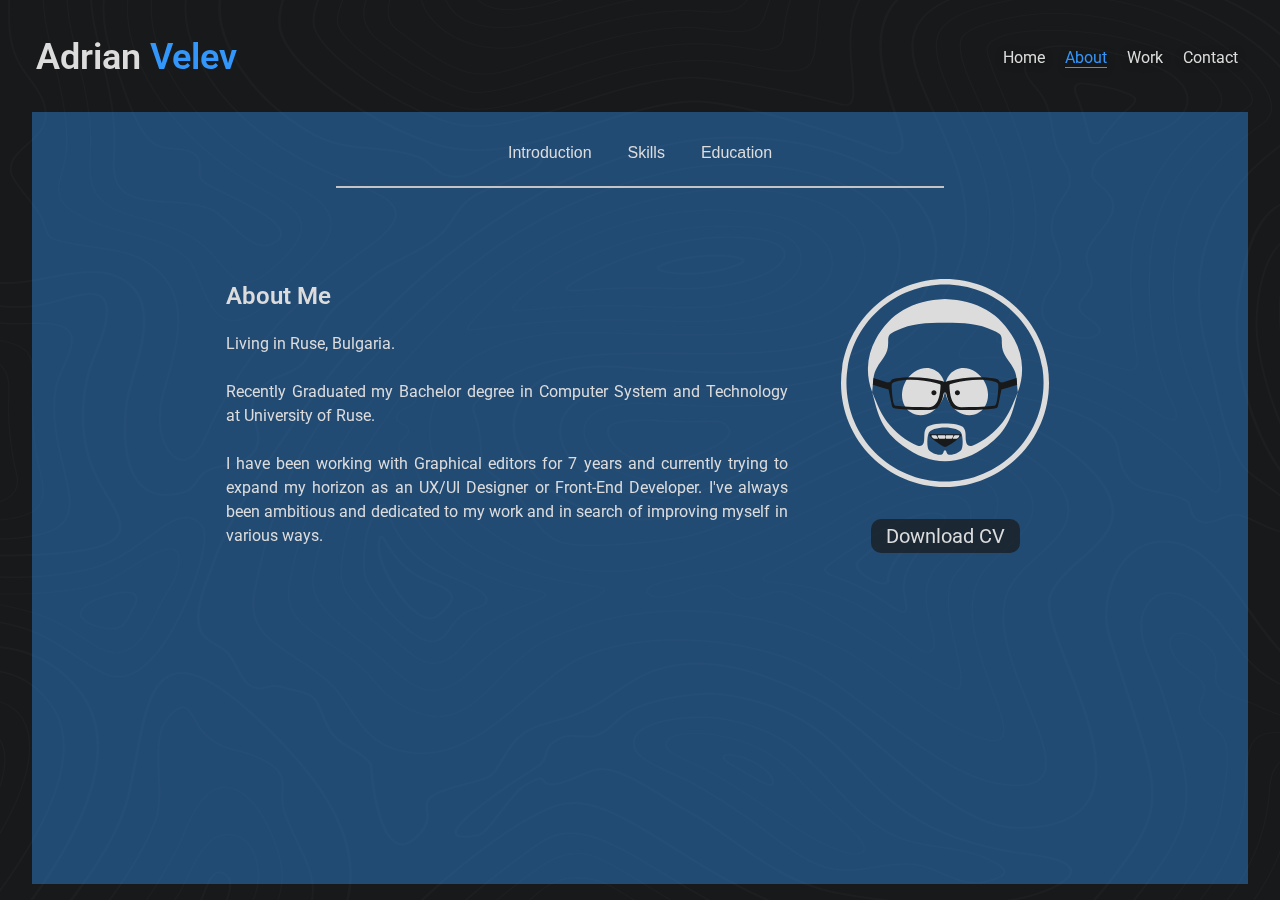
==== about.html @ 47ec9719 "Add files via upload" ====
<!DOCTYPE html>
<html lang="en">

<head>
    <meta charset="UTF-8">
    <meta http-equiv="X-UA-Compatible" content="IE=edge">
    <meta name="viewport" content="width=device-width, initial-scale=1.0">
    <title>Andy's Portfolio</title>
    <link href="https://fonts.googleapis.com/css?family=Roboto:400,600" rel="stylesheet">
    <link rel="stylesheet" href="css/main.css">
</head>

<body>
    <header>
        <a href="./index.html" class="logo">Adrian <span>Velev</span></a>
        <nav>
            <ul class="nav">
                <li><a href="./index.html">Home</a></li>
                <li class="active"><a href="./about.html">About</a></li>
                <li><a href="./work.html">Work</a></li>
                <li><a href="./contact.html">Contact</a></li>
            </ul>

        </nav>

    </header>
    <div class="hamburger">
        <div class="menu btn1">
            <div class="icon-E"></div>
            <div class="icon-X"></div>

            <div class="ham-menu">
                <ul class="ham-nav">
                    <li><a href="./index.html">Home</a></li>
                    <li class="active"><a href="./about.html">About</a></li>
                    <li><a href="./work.html">Work</a></li>
                    <li><a href="./contact.html">Contact</a></li>
                </ul>
            </div>
        </div>

    </div>
    <section>
        <div class="about">
            <div class="content">
                <div class="info">
                    <div class="info-nav">
                        <div class="tab">
                            <button class="tablinks" onclick="Info(event, 'Intro')">Introduction</button>
                            <button class="tablinks" onclick="Info(event, 'Skills')">Skills</button>
                            <button class="tablinks" onclick="Info(event, 'Education')">Education</button>
                        </div>
                        <div class="line"></div>
                    </div>
                    <div id="Intro" class="tabcontent" style="display: block">
                        <div class="intro-content">
                            <div class="intro-text">
                                <h2>About Me</h2>
                                <p>Living in Ruse, Bulgaria. </br>
                                    </br> Recently Graduated my Bachelor degree in Computer System and Technology at University of Ruse.</br>
                                    </br>I have been working with Graphical editors for 7 years and currently trying to expand my horizon as an UX/UI Designer or Front-End Developer. I've always been ambitious and dedicated to my work and in search of improving
                                    myself in various ways.</p>
                            </div>
                            <div class="cv">
                                <svg xmlns="http://www.w3.org/2000/svg" height="15em" style="fill-rule:evenodd" viewBox="0 0 69.47 69.47">
                                    <path fill="#18191a" d="M30.57 51.83l8.77 0c0.27,0 0.82,-0.02 0.84,0.12 0.18,0.91 -4.56,4.13 -5.39,4.14 -0.84,0 -5.66,-3.41 -5.2,-4.14 0.1,-0.16 0.41,-0.12 0.98,-0.12z"/>
                                    <path fill="#dcdcdc" d="M34.73 0c19.19,0 34.74,15.55 34.74,34.73 0,19.19 -15.55,34.74 -34.74,34.74 -19.18,0 -34.73,-15.55 -34.73,-34.74 0,-19.18 15.55,-34.73 34.73,-34.73zm-0.02 52.17c-0.78,0 -1.57,0 -2.33,0 -0.21,0 0.17,1.18 0.46,1.18 0.68,0 1.18,0 1.82,0 0.24,0 0.22,-1.18 0.05,-1.18zm-2.96 0c-0.55,0 -0.83,0 -1.33,0 -0.71,0 0.47,1.18 0.73,1.18 0.48,0 0.73,0 1.21,0 0.2,0 -0.37,-1.18 -0.61,-1.18zm6.25 0c0.54,0 0.82,0 1.33,0 0.7,0 -0.47,1.18 -0.74,1.18 -0.48,0 -0.73,0 -1.21,0 -0.2,0 0.37,-1.18 0.62,-1.18zm-2.91 0c0.78,0 1.57,0 2.34,0 0.27,0 -0.26,1.18 -0.47,1.18 -0.67,0 -1.17,0 -1.82,0 -0.24,0 -0.2,-1.18 -0.05,-1.18zm-14.46 3.54c-7.01,-5.21 -8.13,-9.69 -10.23,-17.93 -2.26,-5.9 -1.76,-12.17 1.16,-17.56 4.75,-8.76 12.19,-13.06 23.17,-13.56 10.99,0.5 18.43,4.8 23.18,13.56 2.92,5.39 3.42,11.66 1.16,17.56 -2.1,8.24 -3.23,12.72 -10.23,17.93 -9.27,6.88 -18.94,6.89 -28.21,0zm-10.23 -17.93c1.88,4.58 2.98,7.33 5.15,10.17 2.24,2.93 6.51,6.47 9.86,7.62 1.66,0.56 2.16,-0.27 2.32,-1.4 0.22,-1.57 -0.13,-3.25 0.73,-4.44 1.4,-1.93 11.15,-1.93 12.55,0 0.86,1.19 0.51,2.87 0.73,4.44 0.16,1.13 0.66,1.96 2.32,1.4 3.35,-1.15 7.62,-4.69 9.86,-7.62 2.17,-2.84 3.27,-5.59 5.15,-10.17 -0.4,-2.49 -0.13,-5.2 -1.25,-7.46 -1.81,-3.64 -4.19,-4.72 -4.11,-9.21 0.04,-2.2 -0.24,-2.72 -2.26,-3.67 -6.1,-2.87 -10.01,-2.74 -16.72,-2.85 -6.7,0.11 -10.61,-0.02 -16.71,2.85 -2.02,0.95 -2.3,1.47 -2.26,3.67 0.08,4.49 -2.3,5.57 -4.11,9.21 -1.12,2.26 -0.85,4.97 -1.25,7.46zm23.8 20.15c-0.13,0.6 -0.54,0.73 -1.16,0.79 -1.06,0.11 -2.79,-0.65 -3.58,-1.4 -0.82,-0.79 -0.74,-4.19 -0.29,-5.59 0.88,-2.82 10.25,-2.82 11.13,0 0.45,1.4 0.53,4.8 -0.29,5.59 -0.79,0.75 -2.52,1.51 -3.58,1.4 -0.62,-0.06 -1.03,-0.19 -1.16,-0.79 -0.2,-0.95 -0.87,-0.95 -1.07,0zm4.15 -27.62c3.44,-1.59 7.83,0.4 9.8,4.43 1.97,4.04 0.78,8.6 -2.66,10.19 -3.44,1.59 -7.83,-0.4 -9.8,-4.43 -0.65,-1.33 -0.96,-2.71 -0.96,-4.02 0,-2.69 -1.29,-5.1 -3.61,-6.17 -3.44,-1.59 -7.83,0.4 -9.8,4.43 -1.97,4.04 -0.78,8.6 2.66,10.19 3.44,1.59 7.83,-0.4 9.8,-4.43 0.65,-1.33 0.96,-2.71 0.95,-4.02 0.01,-2.69 1.3,-5.1 3.62,-6.17zm-3.62 -28.49c18.18,0 32.92,14.74 32.92,32.91 0,18.18 -14.74,32.92 -32.92,32.92 -18.17,0 -32.91,-14.74 -32.91,-32.92 0,-18.17 14.74,-32.91 32.91,-32.91z"/>
                                    <path fill="#18191a" d="M31.04 37.15c0.47,0 0.85,0.38 0.85,0.85 0,0.47 -0.38,0.86 -0.85,0.86 -0.47,0 -0.85,-0.39 -0.85,-0.86 0,-0.47 0.38,-0.85 0.85,-0.85zm3.69 -2.8c-0.5,0 -0.65,-0.18 -0.99,-0.27 -4.98,-1.29 -10.62,-1.72 -15.68,-0.81 -0.88,0.15 -1.29,0.43 -1.7,1.24 -0.29,0.02 -0.58,0.04 -0.87,0.06 -1.55,-0.49 -3.09,-0.98 -4.63,-1.48 -0.1,0.73 -0.16,1.47 -0.21,2.2 1.75,0.54 3.5,1.07 5.24,1.6 0.3,1.48 0.6,2.96 0.91,4.44 0.31,1.38 0.22,1.78 1.42,1.9 2.11,0.22 12.54,1.24 13.89,-0.18 1.21,-1.27 1.51,-2.31 1.85,-3.38 0.19,-0.6 0.25,-1.87 0.77,-1.87 0.53,0 0.59,1.27 0.78,1.87 0.34,1.07 0.64,2.11 1.85,3.38 1.35,1.42 11.78,0.4 13.89,0.18 1.2,-0.12 1.11,-0.52 1.42,-1.9 0.31,-1.48 0.61,-2.96 0.91,-4.44 1.74,-0.53 3.49,-1.06 5.24,-1.6 -0.05,-0.74 -0.11,-1.47 -0.21,-2.2 -1.54,0.5 -3.08,0.99 -4.63,1.48 -0.29,-0.02 -0.58,-0.04 -0.87,-0.06 -0.41,-0.81 -0.82,-1.09 -1.7,-1.24 -5.06,-0.91 -10.7,-0.48 -15.68,0.81 -0.34,0.09 -0.49,0.27 -1,0.27zm17.63 0.51c-0.15,-0.26 -0.54,-0.44 -0.98,-0.56 -4.31,-1.27 -9.59,-0.56 -13.87,0.48 -0.7,0.17 -1.31,0.37 -1.3,0.61 0.1,2.62 0.5,7.39 3.93,7.44 3.69,-0.04 7.45,-0.09 11.14,-0.49 0.8,-0.09 1.13,-3.64 1.25,-5.95 0.04,-0.76 -0.01,-1.26 -0.17,-1.53zm-35.25 0c0.15,-0.26 0.54,-0.44 0.98,-0.56 4.31,-1.27 9.59,-0.56 13.87,0.48 0.7,0.17 1.31,0.37 1.3,0.61 -0.1,2.62 -0.5,7.39 -3.93,7.44 -3.69,-0.04 -7.45,-0.09 -11.13,-0.49 -0.81,-0.09 -1.14,-3.64 -1.26,-5.95 -0.04,-0.76 0.01,-1.26 0.17,-1.53zm21.77 2.29c0.47,0 0.85,0.38 0.85,0.85 0,0.47 -0.38,0.86 -0.85,0.86 -0.47,0 -0.85,-0.39 -0.85,-0.86 0,-0.47 0.38,-0.85 0.85,-0.85z"/>
                                  </svg>
                                <a href="../Portfolio 2022/download/CV_Adrian_Velev_EN.pdf" download>Download CV</a>
                            </div>
                        </div>
                    </div>

                    <div id="Skills" class="tabcontent">
                        <div class="skills-wrapper">
                            <div class="skills-content">
                                <div class="graphic">
                                    <h2>Graphic Editors</h2>

                                    <div class="skills">
                                        <div class="svg-skills"> <svg xmlns="http://www.w3.org/2000/svg" height="1.5em" version="1.1" style="fill-rule:evenodd;" viewBox="0 0 191.38 186.6">
                                    <path fill="#dcdcdc" d="M33.89 0l26.2 0 97.42 0 -0.02 0 -43.72 0c4.35,40.78 14.49,64.84 22.45,100.11 1.26,0.02 2.31,0.05 3.19,0.07l0 0.01 0.43 0 0.13 0 0.01 0 0.14 0 0.43 0 0 -0.01c0.88,-0.02 1.93,-0.05 3.19,-0.07 7.89,-34.95 17.92,-58.9 22.33,-99 7.4,1.95 13.82,6.35 18.35,12.27 -8.73,30.59 -21.58,61.07 -35.48,84.75 13.13,-10.97 30.31,-38.3 42.44,-62.78l0 11.04c-11.39,18.79 -24.69,37.59 -34.33,49.95 13.31,-14.53 23.18,-25.35 34.33,-41.9l0 98.27c0,18.64 -15.25,33.89 -33.89,33.89l-123.6 0c-18.64,0 -33.89,-15.25 -33.89,-33.89l0 -64.83c4.1,3.19 8.46,8.25 12.25,12.01 4.62,4.6 8.48,8.44 13.1,13.04 8.38,8.36 17.02,17.87 25.7,25.56 4.29,3.81 11.49,6.39 16.9,9.28 5.72,3.06 10.65,5.83 16.29,8.75 7.35,3.81 48.46,30.09 35.4,3.34l-30.71 -58.1 -54.01 -53.73c-4.5,-4.48 -21.53,-21.94 -30.65,-30.55 5.8,-10.4 16.92,-17.48 29.62,-17.48zm-33.89 49.72l0 -15.83c0,-1.35 0.08,-2.67 0.24,-3.98 6.55,5.64 13.91,13.79 20.18,20.05 7.24,7.22 13.74,13.64 20.98,20.85l31.48 31.28c4.13,4.15 4.6,6.38 2.49,9.65 -5.06,7.83 -10.38,2.01 -14.91,-2.49 -8.73,-8.66 -51.86,-52.93 -60.46,-59.53zm60.09 -49.72l6.33 0c6.31,25.67 38.09,72.74 56.49,96.34 -13.77,-15.03 -23.86,-26.09 -35.5,-43.64 -8.18,-12.33 -22.93,-36.46 -27.32,-52.7zm14.36 0l17.53 0c8.56,34.94 23.11,71 39.04,98.13 -20.58,-17.18 -51.06,-74.51 -56.57,-98.13zm84.36 112.39l-36.41 0.02 5.01 21.97 26.52 0.08 4.88 -22.07z" />
                                  </svg></div>
                                        <div class="Text">
                                            <p> CorelDraw </p>
                                        </div>
                                        <div id="page-wrap">
                                            <p>80%</p>
                                            <div class="meter">
                                                <span style="width: 80%"></span>
                                            </div>

                                        </div>
                                    </div>
                                    <div class="skills">
                                        <div class="svg-skills"><svg xmlns="http://www.w3.org/2000/svg" width="1.5em" height="1.5em" version="1.1" style="fill-rule:evenodd" viewBox="0 0 244.32 238.22">
                              <path fill="#dcdcdc" d="M43.27 0l157.79 0c23.8,0 43.26,19.47 43.26,43.27l0 151.68c0,23.8 -19.46,43.27 -43.26,43.27l-157.79 0c-23.8,0 -43.27,-19.47 -43.27,-43.27l0 -151.68c0,-23.8 19.47,-43.27 43.27,-43.27zm152.19 108.83c-3.05,-1.63 -6.31,-2.75 -9.77,-3.46 -3.77,-0.82 -7.54,-1.33 -11.41,-1.33 -2.03,-0.1 -4.17,0.21 -6.1,0.71 -1.33,0.31 -2.45,1.02 -3.16,2.04 -0.51,0.81 -0.81,1.83 -0.81,2.75 0,0.92 0.4,1.83 1.01,2.65 0.92,1.12 2.14,2.03 3.47,2.74 2.34,1.23 4.78,2.35 7.22,3.36 5.5,1.84 10.79,4.38 15.68,7.44 3.36,2.13 6.11,4.98 8.04,8.44 1.63,3.26 2.45,6.83 2.35,10.49 0.1,4.79 -1.33,9.57 -3.98,13.54 -2.85,4.07 -6.82,7.23 -11.4,9.06 -4.99,2.14 -11.09,3.26 -18.42,3.26 -4.69,0 -9.27,-0.41 -13.85,-1.33 -3.56,-0.61 -7.12,-1.73 -10.38,-3.25 -0.71,-0.41 -1.22,-1.12 -1.12,-1.94l0 -17.71c0,-0.31 0.1,-0.71 0.41,-0.92 0.3,-0.2 0.61,-0.1 0.91,0.1 3.97,2.35 8.15,3.98 12.62,4.99 3.87,1.02 7.95,1.53 12.02,1.53 3.87,0 6.61,-0.51 8.45,-1.43 1.63,-0.71 2.75,-2.44 2.75,-4.27 0,-1.43 -0.82,-2.75 -2.45,-4.07 -1.63,-1.33 -4.99,-2.85 -9.97,-4.79 -5.2,-1.83 -9.98,-4.27 -14.46,-7.33 -3.16,-2.24 -5.8,-5.19 -7.74,-8.65 -1.63,-3.26 -2.44,-6.82 -2.34,-10.38 0,-4.38 1.22,-8.56 3.46,-12.32 2.55,-4.07 6.31,-7.33 10.69,-9.37 4.79,-2.44 10.79,-3.56 18.02,-3.56 4.17,0 8.45,0.3 12.62,0.92 3.06,0.4 6.01,1.22 8.76,2.34 0.41,0.1 0.81,0.51 1.02,0.91 0.1,0.41 0.2,0.82 0.2,1.22l0 16.6c0,0.41 -0.2,0.81 -0.51,1.02 -0.91,0.2 -1.42,0.2 -1.83,0zm-118.29 -28l0 34.21c1.42,0.1 2.74,0.2 3.97,0.2l5.39 0c3.97,0 7.94,-0.61 11.71,-1.83 3.26,-0.92 6.11,-2.85 8.35,-5.4 2.13,-2.54 3.15,-6 3.15,-10.48 0.1,-3.16 -0.71,-6.32 -2.34,-9.06 -1.73,-2.65 -4.17,-4.69 -7.12,-5.81 -3.77,-1.52 -7.84,-2.13 -12.02,-2.03 -2.64,0 -4.99,0 -6.92,0.1 -2.04,-0.1 -3.46,0 -4.17,0.1l0 0zm-22.2 86.23l0 -104.76c0,-0.71 0.31,-1.12 1.02,-1.12 1.73,0 3.36,0 5.7,-0.1 2.45,-0.1 4.99,-0.1 7.74,-0.2 2.75,-0.1 5.7,-0.1 8.86,-0.21 3.15,-0.1 6.21,-0.1 9.26,-0.1 8.35,0 15.27,1.02 20.97,3.16 5.09,1.73 9.77,4.58 13.64,8.35 3.26,3.25 5.8,7.22 7.43,11.6 1.53,4.28 2.35,8.65 2.35,13.24 0,8.75 -2.04,15.98 -6.11,21.68 -4.08,5.7 -9.78,9.98 -16.39,12.42 -6.93,2.54 -14.56,3.46 -22.91,3.46 -2.44,0 -4.07,0 -5.09,-0.1 -1.02,-0.1 -2.44,-0.1 -4.38,-0.1l0 32.68c0.11,0.71 -0.4,1.32 -1.12,1.42 -0.1,0 -0.2,0 -0.4,0l-19.35 0c-0.81,0 -1.22,-0.41 -1.22,-1.32z"/></svg></div>
                                        <div class="Text">
                                            <p> Photoshop </p>
                                        </div>
                                        <div id="page-wrap">
                                            <p>75%</p>
                                            <div class="meter">
                                                <span style="width: 75%"></span>
                                            </div>
                                        </div>
                                    </div>
                                    <div class="skills">
                                        <div class="svg-skills"><svg xmlns="http://www.w3.org/2000/svg" width="1.5em" height="1.5em" version="1.1" style="fill-rule:evenodd" viewBox="0 0 244.32 238.22">
                              <path fill="#dcdcdc" d="M43.27 0l157.79 0c23.8,0 43.26,19.47 43.26,43.27l0 151.68c0,23.8 -19.46,43.27 -43.26,43.27l-157.79 0c-23.8,0 -43.27,-19.47 -43.27,-43.27l0 -151.68c0,-23.8 19.47,-43.27 43.27,-43.27zm43.16 122.26l25.86 0c-0.61,-2.13 -1.43,-4.68 -2.34,-7.33 -0.92,-2.74 -1.84,-5.7 -2.75,-8.75 -1.02,-3.16 -1.94,-6.21 -2.95,-9.37 -1.02,-3.15 -1.94,-6.1 -2.75,-9.06 -0.82,-2.85 -1.53,-5.49 -2.24,-7.94l-0.21 0c-0.91,4.38 -2.03,8.76 -3.46,13.14 -1.52,4.88 -3.05,9.97 -4.68,15.06 -1.43,5.19 -2.95,9.98 -4.48,14.25l0 0zm31.97 20.67l-37.87 0 -7.74 23.92c-0.21,0.92 -1.02,1.53 -1.94,1.43l-19.13 0c-1.12,0 -1.43,-0.61 -1.12,-1.83l32.78 -94.37c0.3,-1.02 0.61,-2.14 1.01,-3.36 0.41,-2.14 0.61,-4.38 0.61,-6.62 -0.1,-0.51 0.31,-1.02 0.82,-1.12 0.1,0 0.2,0 0.3,0l26.07 0c0.81,0 1.22,0.3 1.32,0.81l37.16 104.86c0.3,1.12 0,1.63 -1.02,1.63l-21.28 0c-0.71,0.1 -1.42,-0.41 -1.63,-1.12l-8.34 -24.23zm43.06 23.82l0 -78.39c0,-1.01 0.41,-1.42 1.32,-1.42l20.16 0c0.91,0 1.32,0.51 1.32,1.42l0 78.39c0,1.12 -0.41,1.63 -1.32,1.63l-19.95 0c-1.02,0 -1.53,-0.61 -1.53,-1.63zm11.4 -88.36c-3.36,0.1 -6.62,-1.22 -9.06,-3.57 -2.34,-2.54 -3.56,-5.9 -3.46,-9.36 -0.1,-3.46 1.22,-6.72 3.66,-9.06 2.45,-2.34 5.7,-3.56 9.06,-3.56 3.97,0 7.03,1.22 9.27,3.56 2.24,2.44 3.46,5.7 3.36,9.06 0.1,3.46 -1.12,6.82 -3.57,9.36 -2.34,2.45 -5.8,3.77 -9.26,3.57z"/></svg></div>
                                        <div class="Text">
                                            <p> Illustrator </p>
                                        </div>
                                        <div id="page-wrap">
                                            <p>60%</p>
                                            <div class="meter">
                                                <span style="width: 60%"></span>
                                            </div>
                                        </div>
                                    </div>
                                    <div class="skills">
                                        <div class="svg-skills"><svg xmlns="http://www.w3.org/2000/svg" width="1.5em" height="1.5em" version="1.1" style="fill-rule:evenodd" viewBox="0 0 155.19 232.78">
                                            <path fill="#dcdcdc" d="M38.8 232.78c21.41,0 38.79,-17.38 38.79,-38.79l0 -38.8 0 -38.79c0.01,21.41 17.39,38.79 38.8,38.79 21.42,0 38.8,-17.38 38.8,-38.8 0,-21.41 -17.38,-38.8 -38.8,-38.8 21.42,0 38.8,-17.38 38.8,-38.79 0,-21.42 -17.38,-38.8 -38.8,-38.8l-38.8 0 -38.79 0c-21.42,0 -38.8,17.38 -38.8,38.8 0,21.41 17.38,38.79 38.8,38.79 -21.42,0 -38.8,17.39 -38.8,38.8l0 0c0,21.42 17.38,38.8 38.8,38.8 -21.42,0 -38.8,17.38 -38.8,38.8 0,21.41 17.38,38.79 38.8,38.79l0 0zm38.79 -116.4l0 -38.79 38.8 0c-21.41,0 -38.79,17.38 -38.8,38.79z"/>
                                          </svg></div>
                                        <div class="Text">
                                            <p> Figma </p>
                                        </div>
                                        <div id="page-wrap">
                                            <p>50%</p>
                                            <div class="meter">

                                                <span style="width: 50%"></span>
                                            </div>
                                        </div>
                                    </div>
                                </div>
                                <div class="coding">
                                    <h2>Languages</h2>
                                    <div class="skills">
                                        <div class="svg-skills"><svg xmlns="http://www.w3.org/2000/svg" width="1.5em" height="1.5em" version="1.1" style="fill-rule:evenodd" viewBox="0 0 59.32 67.28">
                              <path fill="#dcdcdc" d="M59.32 0l-5.4 60.54 -24.29 6.74 -24.23 -6.73 -5.4 -60.55 59.32 0zm-20.54 34.84l-0.86 9.63 -8.28 2.23 -8.28 -2.23 -0.53 -5.92 -7.46 0 1.04 11.66 15.22 4.22 15.23 -4.22 0.11 -1.25 1.75 -19.56 0.18 -1.99 -27.07 0 -0.67 -7.61 28.41 0 0.15 -1.66 0.34 -3.77 0.18 -1.99 -37.2 0 0.18 1.99 1.82 20.47 25.74 0z"/></svg></div>
                                        <div class="Text">
                                            <p> HTML5 </p>
                                        </div>
                                        <div id="page-wrap">
                                            <p>75%</p>
                                            <div class="meter">
                                                <span style="width: 75%"></span>
                                            </div>
                                        </div>
                                    </div>
                                    <div class="skills">
                                        <div class="svg-skills"><svg xmlns="http://www.w3.org/2000/svg" width="1.5em" height="1.5em" version="1.1" style="fill-rule:evenodd" viewBox="0 0 38.91 44.13">
                              <path fill="#dcdcdc" d="M19.43 44.13l-15.89 -4.41 -3.54 -39.72 38.91 0 -3.55 39.71 -15.93 4.42zm-11.31 -26.15l0.43 4.87 16.89 0 -0.57 6.32 -5.43 1.46 -5.43 -1.46 -0.35 -3.89 -4.89 0 0.68 7.65 9.98 2.77 9.99 -2.77 0.08 -0.82 1.14 -12.82 0.12 -1.31 0.88 -9.86 -24.4 0 0 0 0.44 4.87 18.62 0 -0.44 4.99 -17.74 0z"/></svg></div>
                                        <div class="Text">
                                            <p> CSS3/Sass </p>
                                        </div>
                                        <div id="page-wrap">
                                            <p>65%</p>
                                            <div class="meter">
                                                <span style="width: 65%"></span>
                                            </div>
                                        </div>
                                    </div>
                                    <div class="skills">
                                        <div class="svg-skills"><svg xmlns="http://www.w3.org/2000/svg" width="1.5em" height="1.5em" version="1.1" style="fill-rule:evenodd" viewBox="0 0 326.27 326.27">
                              <path fill="#dcdcdc" d="M0 326.27l326.27 0 0 -326.27 -326.27 0 0 326.27zm219.17 -71.37c6.57,10.73 15.12,18.62 30.24,18.62 12.71,0 20.82,-6.35 20.82,-15.13 0,-10.51 -8.33,-14.23 -22.32,-20.35l-7.66 -3.29c-22.13,-9.42 -36.82,-21.23 -36.82,-46.19 0,-23 17.52,-40.5 44.9,-40.5 19.49,0 33.5,6.78 43.6,24.55l-23.87 15.33c-5.26,-9.43 -10.93,-13.14 -19.73,-13.14 -8.98,0 -14.68,5.69 -14.68,13.14 0,9.19 5.7,12.92 18.86,18.61l7.66 3.29c26.05,11.17 40.76,22.56 40.76,48.16 0,27.6 -21.69,42.73 -50.81,42.73 -28.47,0 -46.87,-13.57 -55.87,-31.36l24.92 -14.47zm-108.31 2.66c4.82,8.54 9.2,15.76 19.74,15.76 10.07,0 16.42,-3.94 16.42,-19.26l0 -104.25 30.66 0 0 104.66c0,31.75 -18.61,46.2 -45.78,46.2 -24.55,0 -38.76,-12.7 -45.99,-28.01l24.95 -15.1z"/></svg></div>
                                        <div class="Text">
                                            <p> JavaScript </p>
                                        </div>
                                        <div id="page-wrap">
                                            <p>30%</p>
                                            <div class="meter">
                                                <span style="width: 30%"></span>
                                            </div>
                                        </div>
                                    </div>
                                </div>
                            </div>
                        </div>

                    </div>

                    <div id="Education" class="tabcontent">
                        <div class="education-wrapper">
                            <div class="education-content">
                                <div class="high-school">
                                    <div class="svg-high-school">
                                        <div class="year">
                                            <p>2012-2017</p>
                                        </div>
                                        <svg xmlns="http://www.w3.org/2000/svg" width="4em" height="4em" style="fill-rule:evenodd" viewBox="0 0 39.95 39.95">
                                <path fill="#dcdcdc " d="M19.98 0c11.03,0 19.97,8.94 19.97,19.98 0,11.03 -8.94,19.97 -19.97,19.97 -11.04,0 -19.98,-8.94 -19.98,-19.97 0,-11.04 8.94,-19.98 19.98,-19.98zm-0.05 14.06c2.26,0 4.09,1.83 4.09,4.08 0,2.26 -1.83,4.08
                                    -4.09,4.08 -2.25,0 -4.08,-1.82 -4.08,-4.08 0,-2.25 1.83,-4.08 4.08,-4.08zm0 0.52c1.97,0 3.56,1.6 3.56,3.56 0,1.97 -1.59,3.56 -3.56,3.56 -1.96,0 -3.55,-1.59 -3.55,-3.56 0,-1.96 1.59,-3.56 3.55,-3.56zm-0.31 0.64l0.63 0 0
                                    3.13 -2.22 0.92 -0.24 -0.58 1.83 -0.76 0 -2.71zm13.4 9.25l1.81 0 0 2.25 -1.81 0 0 -2.25zm-17.17 4.49l3.63 0 0 8.99c-1.24,-0.03 -2.46,-0.19 -3.63,-0.46l0 -8.53zm17.17 -1.79l1.81 0 0 2.25 -1.81 0 0 -2.25zm-4.54 -2.7l1.82
                                    0 0 2.25 -1.82 0 0 -2.25zm2.27 0l1.81 0 0 2.25 -1.81 0 0 -2.25zm-2.27 2.7l1.82 0 0 2.25 -1.82 0 0 -2.25zm2.27 0l1.81 0 0 2.25 -1.81 0 0 -2.25zm-23.37 -2.7l1.81 0 0 2.25 -1.81 0 0 -2.25zm2.26 0l1.82 0 0 2.25 -1.82 0 0 -2.25zm-2.26
                                    2.7l1.81 0 0 2.25 -1.81 0 0 -2.25zm2.26 0l1.82 0 0 2.25 -1.82 0 0 -2.25zm-4.53 -2.7l1.81 0 0 2.25 -1.81 0 0 -2.25zm0 2.7l1.81 0 0 2.25 -1.81 0 0 -2.25zm15.28 1.79l3.63 0 0 8.53c-1.17,0.27 -2.39,0.43 -3.63,0.46l0 -8.99zm3.3
                                    -22.55l-3.08 0 0 -1.44 3.08 0 -0.77 0.72 0.77 0.72zm-3.53 3.82l-0.45 0 0 -5.75 0.45 0 0 5.75zm-7.82 26.04c0.28,0.13 0.59,0.27 0.77,0.34l0 -23.94 13.65 0 0 23.94c0.31,-0.12 0.61,-0.26 0.91,-0.4l0 -16.24 8.05 2.25 0 6.37c1.4,-2.55
                                    2.19,-5.49 2.19,-8.61 0,-9.93 -8.05,-17.98 -17.98,-17.98 -9.92,0 -17.97,8.05 -17.97,17.98 0,3.17 0.82,6.15 2.26,8.74l0 -6.5 8.12 -2.25 0 16.3zm0 -25.55l15.33 0 0 1.46 -15.33 0 0 -1.46z "/>
                              </svg>

                                    </div>

                                    <div class="high-school-text">
                                        <h2>Secondary School</h2>
                                        <p>English Language School „Geo Milev“</p>
                                    </div>
                                </div>
                                <div class="time-line"></div>
                                <div class="university">
                                    <div class="svg-university">
                                        <div class="year">
                                            <p>2017-2021</p>
                                        </div>
                                        <svg xmlns="http://www.w3.org/2000/svg" width="4em" height="4em" style="fill-rule:evenodd" viewBox="0 0 41.11 41.11">
                                    <path fill="#dcdcdc" d="M20.55 0c11.35,0 20.56,9.2 20.56,20.55 0,11.35 -9.21,20.56 -20.56,20.56 -11.35,0 -20.55,-9.21 -20.55,-20.56 0,-11.35 9.2,-20.55 20.55,-20.55zm7.74 37.34l0 -17 6.08 0 0 12.46c2.88,-3.26 4.64,-7.55 4.64,-12.25 0,-10.21 -8.28,-18.49 -18.5,-18.49 -10.22,0 -18.5,8.28 -18.5,18.49 0,4.7 1.76,8.99 4.64,12.25l0 -12.46 6.08 0 0 17c1.48,0.69 3.08,1.18 4.74,1.46l0 -18.46 6.08 0 0 18.46c1.66,-0.28 3.26,-0.77 4.74,-1.46zm-7.78 -32.73l8.39 5.85 8.39 5.85 -16.78 0 -16.78 0 8.39 -5.85 8.39 -5.85zm0 3.77c1.68,0 3.04,1.36 3.04,3.04 0,1.68 -1.36,3.04 -3.04,3.04 -1.68,0 -3.04,-1.36 -3.04,-3.04 0,-1.68 1.36,-3.04 3.04,-3.04zm0 0.39c1.46,0 2.65,1.19 2.65,2.65 0,1.46 -1.19,2.65 -2.65,2.65 -1.46,0 -2.65,-1.19 -2.65,-2.65 0,-1.46 1.19,-2.65 2.65,-2.65zm-15.4 8.04l30.8 0 0 1.51 -30.8 0 0 -1.51zm22.42 2.01l7.59 0 0 1.02 -7.59 0 0 -1.02zm-10.81 0l7.58 0 0 1.02 -7.58 0 0 -1.02zm-10.82 0l7.59 0 0 1.02 -7.59 0 0 -1.02z"/>
                                  </svg>
                                    </div>
                                    <div class="university-text">
                                        <h2>University</h2>
                                        <p>University of Ruse “Angel Kanchev” </br>
                                            Bachelor Degree in Computer Systems and Technologies (CST)</p>
                                    </div>
                                </div>


                            </div>
                        </div>
                    </div>
                </div>
            </div>
        </div>
    </section>
    <div class="bg "></div>
    <script src='https://cdnjs.cloudflare.com/ajax/libs/jquery/2.1.3/jquery.min.js'></script>
    <script src="./js/hamburger.js "></script>
    <script src="./js/tabgroup.js "></script>
</body>

</html>
---- css/main.css ----
* {
  padding: 0;
  margin: 0;
  -webkit-box-sizing: border-box;
          box-sizing: border-box;
}

body {
  background: #18191A;
}

html {
  font-family: Roboto;
}

a {
  color: #dcdcdc;
  text-decoration: none;
  list-style-type: none;
}

nav ul li.active a {
  color: #3296fa;
  border-bottom: 1px solid #3296fa;
}

/*Background*/
.bg {
  position: fixed;
  width: 100%;
  height: 100%;
  background-image: url(../img/bg.png);
  background-attachment: fixed;
  background-repeat: repeat;
  background-position: center;
  opacity: 0.7;
  z-index: -8;
  mix-blend-mode: overlay;
  animation: fadeIn 2s;
  -webkit-animation: fadeIn 2s;
  -moz-animation: fadeIn 2s;
  -o-animation: fadeIn 2s;
  -ms-animation: fadeIn 2s;
}

/* Header */
header {
  -webkit-box-align: center;
      -ms-flex-align: center;
          align-items: center;
  display: -webkit-box;
  display: -ms-flexbox;
  display: flex;
}

.logo {
  margin: 0;
  top: 1em;
  position: absolute;
  left: 1em;
  font-weight: 600;
  font-size: 2.25rem;
  color: #dcdcdc;
  z-index: 999;
}

.logo span {
  color: #3296fa;
}

/* Nav */
nav {
  position: absolute;
  -webkit-filter: drop-shadow(0px 1px 4px rgba(0, 0, 0, 0.4));
          filter: drop-shadow(0px 1px 4px rgba(0, 0, 0, 0.4));
  right: 2em;
  top: 3em;
}

nav ul {
  display: -webkit-box;
  display: -ms-flexbox;
  display: flex;
}

nav li {
  padding: 0 10px;
  list-style: none;
}

nav a {
  font-size: 1rem;
  color: #dcdcdc;
}

nav a:active {
  color: #3296fa;
}

nav a:hover {
  color: #3296fa;
}

/* Learn More */
.hero .content {
  position: absolute;
  top: 40%;
  width: 50%;
}

.hero .h1 {
  margin-left: 1em;
  height: 5em;
  font-weight: 600;
  font-size: 2.5rem;
  color: #dcdcdc;
  width: 13em;
  margin-bottom: 1em;
}

.hero .learn-more {
  right: 1em;
  cursor: pointer;
  display: -webkit-box;
  display: -ms-flexbox;
  display: flex;
  -webkit-box-pack: center;
      -ms-flex-pack: center;
          justify-content: center;
  -webkit-box-align: center;
      -ms-flex-align: center;
          align-items: center;
  padding: 5px 10px 5px 15px;
  position: absolute;
  align-items: center;
  font-weight: 400;
  font-size: 1.5rem;
  color: #dcdcdc;
}

.hero .learn-more svg {
  margin-left: 15px;
}

.hero .learn-more:hover::before {
  -webkit-transform: scaleX(1);
          transform: scaleX(1);
  -webkit-transform-origin: bottom left;
          transform-origin: bottom left;
}

.hero .learn-more::before {
  border-radius: 10px;
  content: " ";
  display: block;
  position: absolute;
  inset: 0 0 0 0;
  background: #3296fa;
  z-index: -1;
  -webkit-transition: -webkit-transform 0.5s ease-in-out;
  transition: -webkit-transform 0.5s ease-in-out;
  transition: transform 0.5s ease-in-out;
  transition: transform 0.5s ease-in-out, -webkit-transform 0.5s ease-in-out;
  -webkit-transform: scaleX(0);
          transform: scaleX(0);
  -webkit-transform-origin: bottom right;
          transform-origin: bottom right;
}

.hero .learn-more a {
  color: #dcdcdc;
}

/*  Hamburger   */
.btn1 {
  position: absolute;
  width: 3.75em;
  height: 3.75em;
  right: 0;
  -webkit-transition-duration: 0.15s;
          transition-duration: 0.15s;
  display: none;
}

.btn1 .icon-E {
  border-radius: 2px;
  -webkit-transition-duration: 0.15s;
          transition-duration: 0.15s;
  position: absolute;
  height: 5px;
  width: 30px;
  top: 3.5em;
  background-color: #dcdcdc;
  -webkit-transition-delay: 0.15s;
          transition-delay: 0.15s;
}

.btn1 .icon-E:before {
  border-radius: 2px;
  -webkit-transition-duration: 0.15s;
          transition-duration: 0.15s;
  position: absolute;
  width: 30px;
  height: 5px;
  background-color: #dcdcdc;
  content: "";
  top: -10px;
}

.btn1 .icon-E:after {
  border-radius: 2px;
  -webkit-transition-duration: 0.15s;
          transition-duration: 0.15s;
  position: absolute;
  width: 30px;
  height: 5px;
  background-color: #dcdcdc;
  content: "";
  top: 10px;
}

.btn1 .icon-X {
  -webkit-transition-duration: 0.15s;
          transition-duration: 0.15s;
  position: absolute;
  height: 0px;
  width: 30px;
  top: 3.5em;
  background-color: #dcdcdc;
  border-radius: 2px;
  -webkit-transform: scaleX(0);
          transform: scaleX(0);
  -webkit-transform-origin: 15px 0px;
          transform-origin: 15px 0px;
}

.btn1 .icon-X:before {
  border-radius: 2px;
  -webkit-transition-duration: 0.15s;
          transition-duration: 0.15s;
  position: absolute;
  width: 30px;
  height: 5px;
  background-color: #dcdcdc;
  content: "";
  top: -10px;
  -webkit-transform: rotateZ(45deg) scaleX(1.25) translate(6px, 6px);
          transform: rotateZ(45deg) scaleX(1.25) translate(6px, 6px);
}

.btn1 .icon-X:after {
  border-radius: 2px;
  -webkit-transition-duration: 0.15s;
          transition-duration: 0.15s;
  position: absolute;
  width: 30px;
  height: 5px;
  background-color: #dcdcdc;
  content: "";
  top: 10px;
  -webkit-transform: rotateZ(-45deg) scaleX(1.25) translate(6px, -6px);
          transform: rotateZ(-45deg) scaleX(1.25) translate(6px, -6px);
}

.btn1 .icon-X:hover {
  cursor: pointer;
}

.btn1.open .icon-E {
  -webkit-transition-duration: 0.15s;
          transition-duration: 0.15s;
  -webkit-transform: scaleX(0);
          transform: scaleX(0);
  -webkit-transition-delay: 0s;
          transition-delay: 0s;
  z-index: 999;
}

.btn1.open .icon-X {
  background-color: #3296fa;
  -webkit-transition: 0.15s;
  transition: 0.15s;
  -webkit-transition-delay: 0.15s;
          transition-delay: 0.15s;
  -webkit-transform: scaleX(1);
          transform: scaleX(1);
  z-index: 999;
}

.btn1.open .ham-menu {
  -webkit-transform: translateX(-67%);
          transform: translateX(-67%);
}

.btn1:hover {
  cursor: pointer;
}

.btn1 .icon-X:after {
  background-color: #3296fa;
}

.btn1 .icon-X::before {
  background-color: #3296fa;
}

.ham-menu {
  display: none;
}

/*  About   */
.about {
  /* Style the tab content */
  /* Fade in tabs */
  /*  Introduction    */
}

.about .info {
  -webkit-animation: fadeIn 0.5s ease-in-out;
          animation: fadeIn 0.5s ease-in-out;
  margin: auto;
  top: 7em;
  position: absolute;
  min-height: 80vh;
  height: auto;
  left: 2em;
  right: 2em;
  bottom: 1em;
  background-color: rgba(50, 150, 250, 0.4);
}

.about .tab {
  overflow: hidden;
  margin: auto;
  overflow: hidden;
}

.about .tab button {
  background-color: inherit;
  border: none;
  outline: none;
  cursor: pointer;
  padding: 2em 1em 1.5em;
  -webkit-transition: 0.3s;
  transition: 0.3s;
  font-size: 1rem;
  color: #dcdcdc;
}

.about .tab button:hover {
  font-weight: 600;
  -webkit-transition: 0.3s;
  transition: 0.3s;
}

.about .tab button.active {
  font-weight: 600;
  -webkit-transition: 0.3s;
  transition: 0.3s;
}

.about .tabcontent {
  display: none;
  padding: 2em 1em;
  -webkit-animation: fadeEffect 1s;
  animation: fadeEffect 1s;
  line-height: 1.5em;
}

.about .tabcontent P {
  color: #dcdcdc;
}

.about .info-nav {
  text-align: center;
}

.about .line {
  display: block;
  top: 5em;
  margin: auto;
  height: 2px;
  background: #C4C4C4;
  margin-left: 25%;
  margin-right: 25%;
}

.about .intro-content {
  margin-left: 15%;
  margin-right: 15%;
  padding-top: 5%;
  -webkit-box-align: center;
      -ms-flex-align: center;
          align-items: center;
  text-align: center;
  display: -webkit-box;
  display: -ms-flexbox;
  display: flex;
  -webkit-box-pack: space-evenly;
      -ms-flex-pack: space-evenly;
          justify-content: space-evenly;
}

.about .intro-text {
  padding: 0 3em 0 0;
  -webkit-box-orient: vertical;
  -webkit-box-direction: normal;
      -ms-flex-direction: column;
          flex-direction: column;
  display: -webkit-inline-box;
  display: -ms-inline-flexbox;
  display: inline-flex;
  text-align: left;
}

.about .intro-text h2 {
  padding-bottom: 1em;
}

.about .intro-text p {
  text-align: justify;
  max-width: 700px;
}

.about .cv {
  display: -webkit-box;
  display: -ms-flexbox;
  display: flex;
  -webkit-box-orient: vertical;
  -webkit-box-direction: normal;
      -ms-flex-direction: column;
          flex-direction: column;
  -webkit-box-pack: center;
      -ms-flex-pack: center;
          justify-content: center;
  -webkit-box-align: center;
      -ms-flex-align: center;
          align-items: center;
  min-width: 150px;
}

.about .cv svg {
  padding: 0 2em 2em 2em;
}

.about .cv a:link {
  color: #dcdcdc;
  font-size: 1.25rem;
  background-color: rgba(24, 25, 26, 0.7);
  border-radius: 10px;
  padding: 5px 15px 5px 15px;
}

.about .cv a:link:hover {
  background-color: #3296fa;
}

/*  Skills  */
.skills-content {
  padding-top: 5%;
  display: -webkit-box;
  display: -ms-flexbox;
  display: flex;
  -webkit-box-pack: center;
      -ms-flex-pack: center;
          justify-content: center;
  gap: 4em;
}

.graphic {
  display: -webkit-box;
  display: -ms-flexbox;
  display: flex;
  -webkit-box-orient: vertical;
  -webkit-box-direction: normal;
      -ms-flex-direction: column;
          flex-direction: column;
}

.graphic h2 {
  text-align: center;
  padding-bottom: 1em;
}

.coding {
  display: -webkit-box;
  display: -ms-flexbox;
  display: flex;
  -webkit-box-orient: vertical;
  -webkit-box-direction: normal;
      -ms-flex-direction: column;
          flex-direction: column;
}

.coding h2 {
  text-align: center;
  padding-bottom: 1em;
}

.skills {
  display: -webkit-box;
  display: -ms-flexbox;
  display: flex;
  -webkit-box-pack: justify;
      -ms-flex-pack: justify;
          justify-content: space-between;
  -webkit-box-orient: horizontal;
  -webkit-box-direction: normal;
      -ms-flex-direction: row;
          flex-direction: row;
  -webkit-box-align: center;
      -ms-flex-align: center;
          align-items: center;
  margin-bottom: 0.25em;
}

.svg-skills {
  padding: 5px 1em 0 0;
}

.Text {
  min-width: 4.25em;
}

.meter {
  -webkit-box-sizing: content-box;
          box-sizing: content-box;
  height: 0.5em;
  position: relative;
  margin: 0 1em;
  background: rgba(24, 25, 26, 0.7);
  border-radius: 3px;
  padding: 3px;
  -webkit-box-shadow: inset 0 -1px 1px rgba(50, 150, 250, 0.5);
          box-shadow: inset 0 -1px 1px rgba(50, 150, 250, 0.5);
}

.meter > span {
  display: block;
  height: 100%;
  width: 100%;
  border-radius: 2px;
  background-color: #3296fa;
  position: relative;
  overflow: hidden;
}

.meter > span:after,
.animate > span > span {
  content: "";
  position: absolute;
  top: 0;
  left: 0;
  bottom: 0;
  right: 0;
  z-index: 1;
  background-size: 50px 50px;
  -webkit-animation: move 2s linear infinite;
          animation: move 2s linear infinite;
  overflow: hidden;
}

#page-wrap {
  width: 15em;
}

#page-wrap p {
  margin-top: -1.75em;
  padding-left: 13em;
  position: absolute;
  font-size: 0.9rem;
}

/*  Education   */
.education-wrapper {
  padding-top: 5%;
  text-align: center;
}

.education-content {
  text-align: left;
  display: -ms-inline-grid;
  display: inline-grid;
}

.high-school {
  display: -webkit-inline-box;
  display: -ms-inline-flexbox;
  display: inline-flex;
  text-align: center;
  -webkit-box-align: center;
      -ms-flex-align: center;
          align-items: center;
}

.svg-high-school {
  margin: 0;
  padding: 0 2em;
  text-align: center;
}

.high-school-text {
  text-align: left;
}

.university {
  display: -webkit-inline-box;
  display: -ms-inline-flexbox;
  display: inline-flex;
  text-align: center;
  -webkit-box-align: center;
      -ms-flex-align: center;
          align-items: center;
}

.svg-university {
  padding: 0 2em 1.75em;
  text-align: center;
}

.year {
  padding-bottom: 0.5em;
}

.university-text {
  text-align: left;
}

.university-text p {
  line-height: 1.25em;
}

h2 {
  color: #dcdcdc;
  font-weight: 600;
  padding-bottom: 0.25em;
}

.time-line {
  display: block;
  width: 3px;
  height: 3em;
  background: #dcdcdc;
  margin: 0.5em 4.25em 1em 4.25em;
}

/*  Work    */
.row {
  width: 100%;
  max-width: 1170px;
  margin: 0 auto;
  padding: 0;
  clear: both;
}

.row p {
  color: #dcdcdc;
}

.row img {
  max-width: 100%;
  height: auto;
  padding: 0;
  margin: 0;
}

.gallery ul li {
  border: 1px solid #3296fa;
  float: left;
  margin: 0 0.5em 1.25em;
  overflow: hidden;
  width: 16em;
  position: relative;
}

.gallery {
  padding: 7em 1em 1em;
  overflow: hidden;
}

.gallery ul {
  position: relative;
  display: -webkit-box;
  display: -ms-flexbox;
  display: flex;
  position: relative;
  -webkit-box-pack: center;
      -ms-flex-pack: center;
          justify-content: center;
  -ms-flex-line-pack: center;
      align-content: center;
  -webkit-box-orient: horizontal;
  -webkit-box-direction: normal;
      -ms-flex-direction: row;
          flex-direction: row;
  -ms-flex-wrap: wrap;
      flex-wrap: wrap;
}

.gallery ul li a {
  display: block;
  position: relative;
  width: 100%;
  height: 100%;
  margin: 0;
  padding: 0;
  line-height: 0;
}

.gallery ul li a:before {
  position: absolute;
  width: 32px;
  height: 32px;
  top: 40%;
  left: 50%;
  margin: -14px 0 0 -16px;
  background: url(data:image/svg+xml;utf8,%3C%3Fxml%20version%3D%221.0%22%20encoding%3D%22utf-8%22%3F%3E%0A%3C%21--%20Generator%3A%20Adobe%20Illustrator%2017.1.0%2C%20SVG%20Export%20Plug-In%20.%20SVG%20Version%3A%206.00%20Build%200%29%20%20--%3E%0A%3C%21DOCTYPE%20svg%20PUBLIC%20%22-//W3C//DTD%20SVG%201.1//EN%22%20%22http%3A//www.w3.org/Graphics/SVG/1.1/DTD/svg11.dtd%22%3E%0A%3Csvg%20version%3D%221.1%22%0A%09%20id%3D%22svg2%22%20xmlns%3Adc%3D%22http%3A//purl.org/dc/elements/1.1/%22%20xmlns%3Acc%3D%22http%3A//creativecommons.org/ns%23%22%20xmlns%3Ardf%3D%22http%3A//www.w3.org/1999/02/22-rdf-syntax-ns%23%22%20xmlns%3Asvg%3D%22http%3A//www.w3.org/2000/svg%22%20xmlns%3Asodipodi%3D%22http%3A//sodipodi.sourceforge.net/DTD/sodipodi-0.dtd%22%20xmlns%3Ainkscape%3D%22http%3A//www.inkscape.org/namespaces/inkscape%22%20inkscape%3Aversion%3D%220.48.4%20r9939%22%20sodipodi%3Adocname%3D%22icon-fullscreen.svg%22%0A%09%20xmlns%3D%22http%3A//www.w3.org/2000/svg%22%20xmlns%3Axlink%3D%22http%3A//www.w3.org/1999/xlink%22%20x%3D%220px%22%20y%3D%220px%22%20viewBox%3D%220%200%20960%20560%22%0A%09%20enable-background%3D%22new%200%200%20960%20560%22%20xml%3Aspace%3D%22preserve%22%3E%0A%3Csodipodi%3Anamedview%20%20borderopacity%3D%221%22%20pagecolor%3D%22%233296fa%22%20bordercolor%3D%22%23666666%22%20objecttolerance%3D%2210%22%20gridtolerance%3D%2210%22%20guidetolerance%3D%2210%22%20showgrid%3D%22false%22%20fit-margin-top%3D%220%22%20fit-margin-left%3D%220%22%20inkscape%3Azoom%3D%227.375%22%20inkscape%3Acx%3D%22-5.1525424%22%20inkscape%3Acy%3D%2216%22%20id%3D%22namedview11%22%20inkscape%3Awindow-x%3D%22-8%22%20inkscape%3Awindow-y%3D%22-8%22%20fit-margin-right%3D%220%22%20inkscape%3Apageopacity%3D%220%22%20fit-margin-bottom%3D%220%22%20inkscape%3Awindow-width%3D%221366%22%20inkscape%3Awindow-height%3D%22706%22%20inkscape%3Awindow-maximized%3D%221%22%20inkscape%3Apageshadow%3D%222%22%20inkscape%3Acurrent-layer%3D%22svg2%22%3E%0A%09%3C/sodipodi%3Anamedview%3E%0A%3Cg%3E%0A%09%3Crect%20x%3D%22220%22%20y%3D%22260%22%20fill%3D%22%233296fa%22%20width%3D%22536%22%20height%3D%2224%22/%3E%0A%3C/g%3E%0A%3Cg%3E%0A%09%3Crect%20x%3D%22476%22%20y%3D%224%22%20fill%3D%22%233296fa%22%20width%3D%2224%22%20height%3D%22556%22/%3E%0A%3C/g%3E%0A%3C/svg%3E%0A) no-repeat;
  content: "";
  opacity: 0;
  z-index: 1;
  -webkit-transition: all 0.3s linear;
  transition: all 0.3s linear;
}

.gallery ul li a:hover:before {
  top: 50%;
  opacity: 1;
}

.gallery ul li a:after {
  position: absolute;
  width: 100%;
  top: 0;
  bottom: 0;
  background: rgba(0, 0, 0, 0.3);
  content: "";
  opacity: 0;
  -webkit-transition: all 0.3s linear;
  transition: all 0.3s linear;
}

.gallery ul li a:hover:after {
  opacity: 1;
}

.port {
  position: absolute;
  width: 100%;
  height: 100%;
  top: 0;
  left: 0;
  padding-top: 100px;
  background: url(../img/bg-filled.png);
  background-attachment: fixed;
  background-position: center;
  z-index: 103;
  visibility: hidden;
  -webkit-transform: translateY(-100%);
  transform: translateY(-100%);
  border-bottom: 1px solid #3296fa;
  -webkit-transition: all 0.5s ease-in-out;
  transition: all 0.5s ease-in-out;
}

.port img {
  border: 1px solid #18191A;
  -webkit-box-shadow: 0 4px 8px 0 rgba(50, 150, 250, 0.2), 0 6px 20px 0 rgba(50, 150, 250, 0.19);
          box-shadow: 0 4px 8px 0 rgba(50, 150, 250, 0.2), 0 6px 20px 0 rgba(50, 150, 250, 0.19);
  width: 50%;
}

.port .description {
  float: left;
  width: 50%;
  max-height: 100%;
  padding: 0 2.5em 2.5em;
  overflow: auto;
}

.port h1 {
  font-size: 2rem;
  line-height: 1.2;
  padding-bottom: 1em;
  color: #dcdcdc;
}

.port > * {
  opacity: 0;
  -webkit-transition: all 0.5s linear;
  transition: all 0.5s linear;
}

.port.item_open {
  top: 7em;
  visibility: visible;
  -webkit-transform: translateY(0%);
  transform: translateY(0%);
  -webkit-transition: all 0.4s ease-in-out;
  transition: all 0.4s ease-in-out;
}

.port > * {
  opacity: 1;
  -webkit-transition-delay: 0.5s;
  transition-delay: 0.5s;
}

.close {
  width: 30.5px;
  height: 30.5px;
  background: url(../svg/X.svg) no-repeat;
  position: absolute;
  right: 1em;
  top: -9em;
  opacity: 1;
  z-index: 1004;
  -webkit-transition: all 0.1s ease-in-out;
  transition: all 0.1s ease-in-out;
}

.item_open .close {
  z-index: 333;
  opacity: 1;
  top: 2em;
  -webkit-transition: all 0.3s ease-in-out;
  transition: all 0.3s ease-in-out;
}

/*  Contact   */
.contact .content {
  top: 20em;
  position: absolute;
  color: #dcdcdc;
  text-align: center;
  width: 100%;
}

.contact h1 {
  padding-bottom: 0.5em;
  font-weight: 600;
}

.contact p {
  padding-bottom: 3em;
  font-size: 1rem;
}

.contact .social-links {
  display: -webkit-box;
  display: -ms-flexbox;
  display: flex;
  -webkit-box-orient: horizontal;
  -webkit-box-direction: normal;
      -ms-flex-direction: row;
          flex-direction: row;
  -webkit-box-pack: center;
      -ms-flex-pack: center;
          justify-content: center;
  gap: 2em;
}

.contact .social-links svg {
  fill: #3296fa;
}

.contact .social-links p {
  color: #3296fa;
  padding-top: 1em;
}

.contact .mail:hover svg {
  fill: #dcdcdc;
}

.contact .mail:hover p {
  color: #dcdcdc;
}

.contact .github:hover svg {
  fill: #dcdcdc;
}

.contact .github:hover p {
  color: #dcdcdc;
}

.contact .linkedin:hover svg {
  fill: #dcdcdc;
}

.contact .linkedin:hover p {
  color: #dcdcdc;
}

@media only screen and (min-width: 1200px) {
  .hero .image {
    z-index: -6;
    overflow: hidden;
    width: 50%;
    height: 100vh;
    background: rgba(50, 150, 250, 0.4);
    float: right;
    display: -webkit-box;
    display: -ms-flexbox;
    display: flex;
    -webkit-box-align: end;
        -ms-flex-align: end;
            align-items: end;
    -webkit-box-pack: center;
        -ms-flex-pack: center;
            justify-content: center;
  }
  .hero .image svg {
    -webkit-animation: fadeEffect forwards 2s;
            animation: fadeEffect forwards 2s;
  }
}

@media only screen and (max-width: 1199px) {
  .about .info .line {
    margin-left: 15%;
    margin-right: 15%;
  }
  .hero .image {
    display: none;
  }
}

@media only screen and (max-width: 680px) {
  .about .info {
    left: 1em;
    right: 1em;
  }
  .about .info .line {
    margin-left: 5%;
    margin-right: 5%;
  }
  .about .info .intro-content {
    top: 0;
    -webkit-box-align: center;
        -ms-flex-align: center;
            align-items: center;
    text-align: center;
    display: block;
    margin-left: 0;
    margin-right: 0;
  }
  .about .info .intro-text {
    padding: 0 0 1.5em;
    width: 100%;
  }
  .about .info .cv {
    width: 100%;
    float: none;
  }
  .about .info .cv svg {
    display: none;
  }
  .about .info .skills-content {
    -webkit-box-orient: vertical;
    -webkit-box-direction: normal;
        -ms-flex-direction: column;
            flex-direction: column;
    gap: 1em;
  }
  .about .info #page-wrap p {
    margin-top: -1.5em;
    padding-left: 11em;
    position: absolute;
    font-size: 0.9rem;
  }
  .nav {
    display: none;
  }
  .btn1 {
    display: block;
    z-index: 999;
  }
  .ham-menu {
    z-index: 1;
    display: block;
    position: fixed;
    height: 100vh;
    -webkit-transform: translateX(100%);
            transform: translateX(100%);
    -webkit-transition: -webkit-transform 0.75s ease-in-out;
    transition: -webkit-transform 0.75s ease-in-out;
    transition: transform 0.75s ease-in-out;
    transition: transform 0.75s ease-in-out, -webkit-transform 0.75s ease-in-out;
  }
  .ham-nav {
    background-color: rgba(24, 25, 26, 0.95);
    width: 100vh;
    height: 100vh;
    padding-top: 20%;
  }
  .ham-nav li {
    padding: 30px;
    list-style: none;
    width: 100%;
    text-align: center;
  }
  ul li.active {
    background: rgba(50, 150, 250, 0.7);
    color: #dcdcdc;
  }
  .ham-nav li:hover {
    background: rgba(50, 150, 250, 0.5);
  }
  .ham-nav a {
    font-size: 1.75rem;
    color: #dcdcdc;
  }
  .hero .content {
    width: 100%;
  }
  .hero .h1 {
    font-size: 1.5rem;
    width: 13em;
  }
  .gallery ul li {
    width: 19em;
  }
  .port img {
    width: 80%;
  }
  .port .description {
    width: 90%;
  }
  .port > * {
    display: -webkit-box;
    display: -ms-flexbox;
    display: flex;
    -webkit-box-orient: vertical;
    -webkit-box-direction: normal;
        -ms-flex-direction: column;
            flex-direction: column;
    -webkit-box-align: center;
        -ms-flex-align: center;
            align-items: center;
  }
  .port.item_open {
    top: 0;
  }
  .item_open .close {
    top: 0.75em;
  }
  .port .description {
    padding: 0 1em 2em;
  }
  .port h1 {
    padding-top: 2.3em;
    line-height: 1.2;
    padding-bottom: 1em;
  }
  .contact .content {
    top: 10em;
  }
  .contact p {
    padding-bottom: 2em;
    font-size: 1rem;
  }
  .contact .social-links {
    -webkit-box-orient: vertical;
    -webkit-box-direction: normal;
        -ms-flex-direction: column;
            flex-direction: column;
    gap: 0;
  }
  .contact .social-links p {
    padding-top: 0.5em;
  }
}

@keyframes fadeIn {
  0% {
    opacity: 0;
  }
  100% {
    opacity: 0.7;
  }
}

@-webkit-keyframes fadeIn {
  0% {
    opacity: 0;
  }
  100% {
    opacity: 0.7;
  }
}

@-webkit-keyframes FlyInRight {
  0% {
    -webkit-transform: translateX(100%);
            transform: translateX(100%);
  }
  100% {
    -webkit-transform: translateX(0%);
            transform: translateX(0%);
  }
}

@keyframes FlyInRight {
  0% {
    -webkit-transform: translateX(100%);
            transform: translateX(100%);
  }
  100% {
    -webkit-transform: translateX(0%);
            transform: translateX(0%);
  }
}

@-webkit-keyframes fadeEffect {
  from {
    opacity: 0;
  }
  to {
    opacity: 1;
  }
}

@keyframes fadeEffect {
  from {
    opacity: 0;
  }
  to {
    opacity: 1;
  }
}
/*# sourceMappingURL=main.css.map */
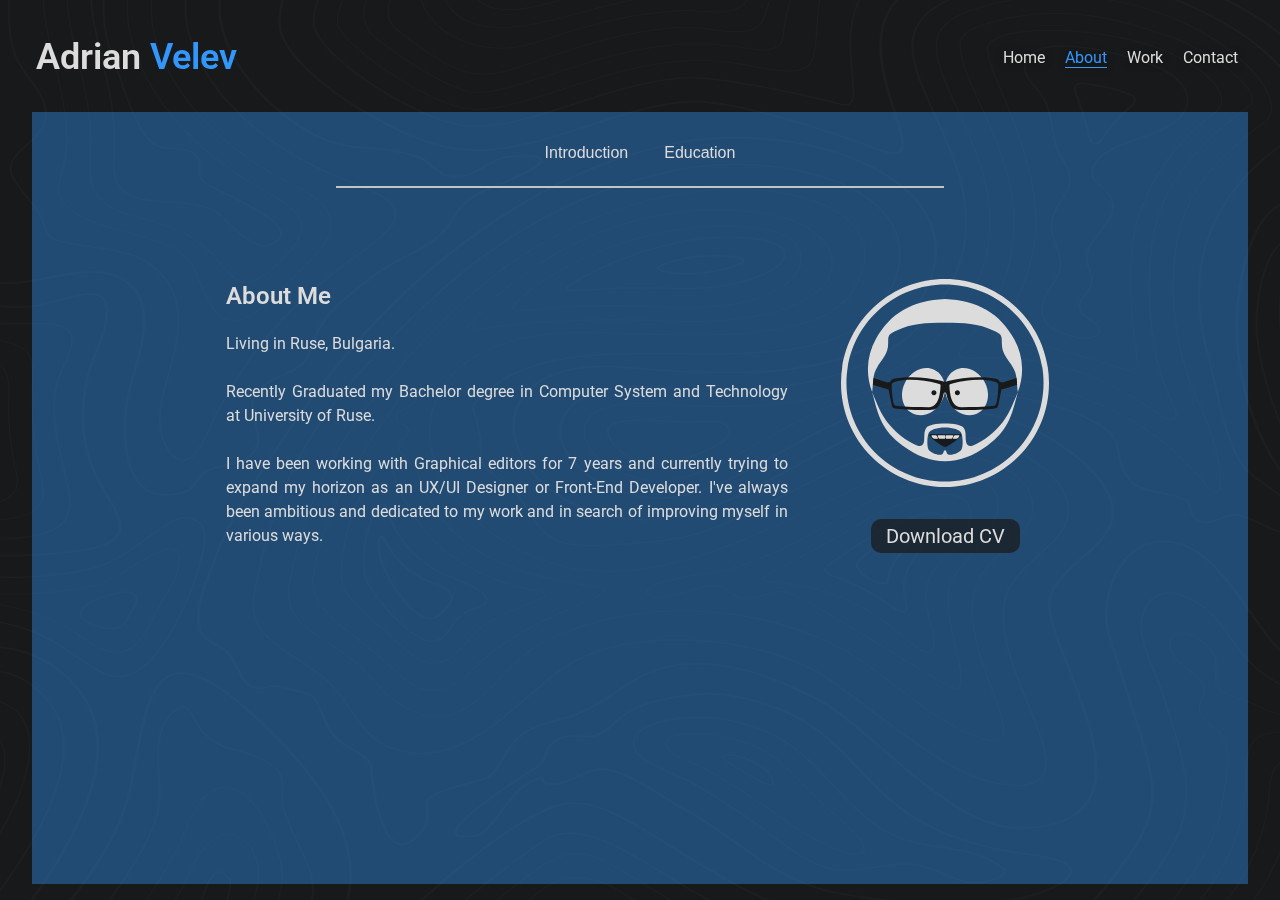
==== commit a202ffd9: "Update about.html" ====
--- a/about.html
+++ b/about.html
@@ -47,7 +47,7 @@
                     <div class="info-nav">
                         <div class="tab">
                             <button class="tablinks" onclick="Info(event, 'Intro')">Introduction</button>
-                            <button class="tablinks" onclick="Info(event, 'Skills')">Skills</button>
+                           <!-- <button class="tablinks" onclick="Info(event, 'Skills')">Skills</button> -->
                             <button class="tablinks" onclick="Info(event, 'Education')">Education</button>
                         </div>
                         <div class="line"></div>
@@ -72,7 +72,7 @@
                         </div>
                     </div>
 
-                    <div id="Skills" class="tabcontent">
+                   <!--<div id="Skills" class="tabcontent">
                         <div class="skills-wrapper">
                             <div class="skills-content">
                                 <div class="graphic">
@@ -86,7 +86,6 @@
                                             <p> CorelDraw </p>
                                         </div>
                                         <div id="page-wrap">
-                                            <p>80%</p>
                                             <div class="meter">
                                                 <span style="width: 80%"></span>
                                             </div>
@@ -100,7 +99,6 @@
                                             <p> Photoshop </p>
                                         </div>
                                         <div id="page-wrap">
-                                            <p>75%</p>
                                             <div class="meter">
                                                 <span style="width: 75%"></span>
                                             </div>
@@ -113,7 +111,6 @@
                                             <p> Illustrator </p>
                                         </div>
                                         <div id="page-wrap">
-                                            <p>60%</p>
                                             <div class="meter">
                                                 <span style="width: 60%"></span>
                                             </div>
@@ -127,9 +124,7 @@
                                             <p> Figma </p>
                                         </div>
                                         <div id="page-wrap">
-                                            <p>50%</p>
-                                            <div class="meter">
-
+                                            <div class="meter">
                                                 <span style="width: 50%"></span>
                                             </div>
                                         </div>
@@ -144,9 +139,8 @@
                                             <p> HTML5 </p>
                                         </div>
                                         <div id="page-wrap">
-                                            <p>75%</p>
-                                            <div class="meter">
-                                                <span style="width: 75%"></span>
+                                            <div class="meter">
+                                                <span style="width: 65%"></span>
                                             </div>
                                         </div>
                                     </div>
@@ -157,9 +151,8 @@
                                             <p> CSS3/Sass </p>
                                         </div>
                                         <div id="page-wrap">
-                                            <p>65%</p>
-                                            <div class="meter">
-                                                <span style="width: 65%"></span>
+                                            <div class="meter">
+                                                <span style="width: 55%"></span>
                                             </div>
                                         </div>
                                     </div>
@@ -170,7 +163,6 @@
                                             <p> JavaScript </p>
                                         </div>
                                         <div id="page-wrap">
-                                            <p>30%</p>
                                             <div class="meter">
                                                 <span style="width: 30%"></span>
                                             </div>
@@ -180,7 +172,7 @@
                             </div>
                         </div>
 
-                    </div>
+                    </div> -->
 
                     <div id="Education" class="tabcontent">
                         <div class="education-wrapper">
@@ -238,4 +230,4 @@
     <script src="./js/tabgroup.js "></script>
 </body>
 
-</html>+</html>
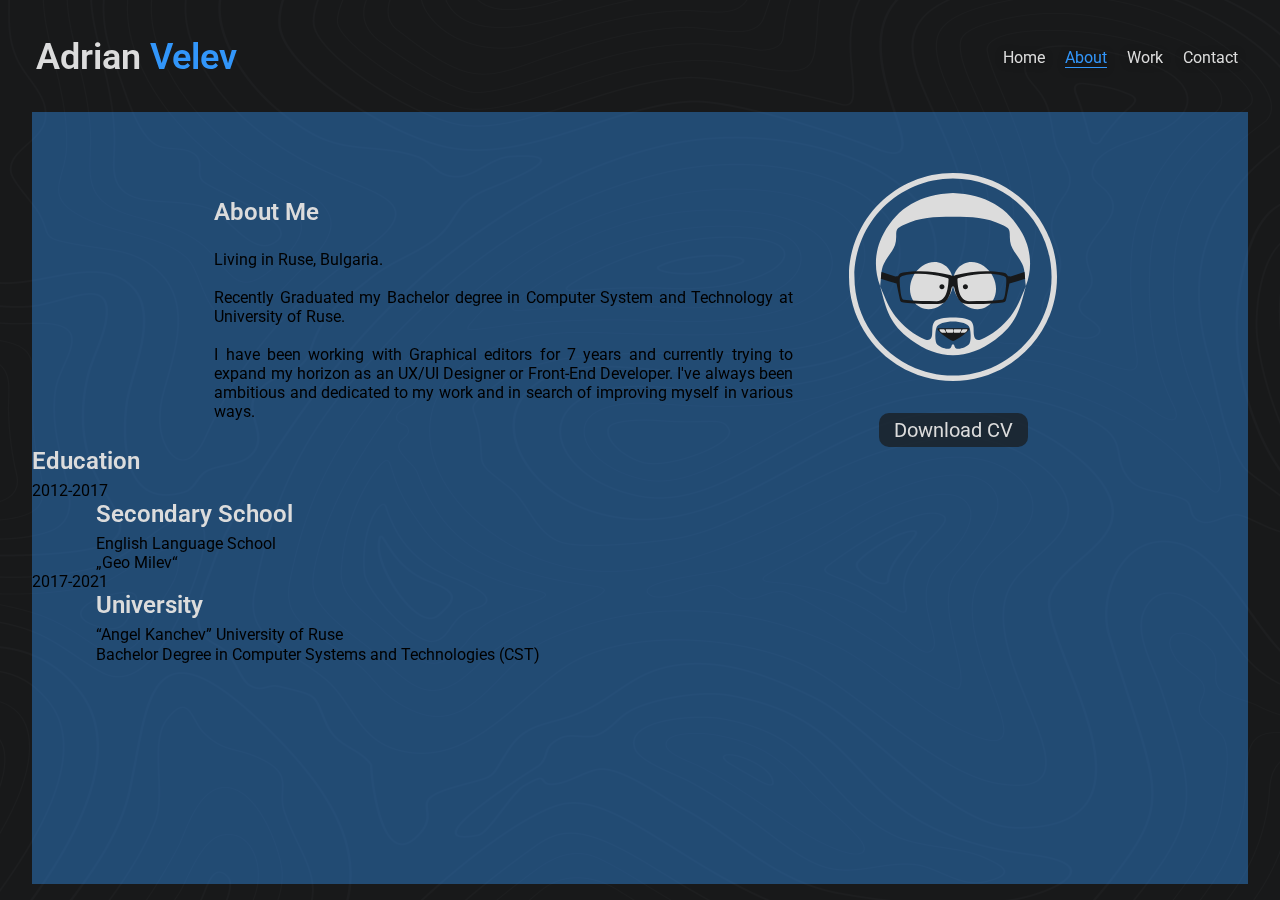
==== commit 0a69b2e4: "Add files via upload" ====
--- a/about.html
+++ b/about.html
@@ -44,177 +44,84 @@
         <div class="about">
             <div class="content">
                 <div class="info">
-                    <div class="info-nav">
-                        <div class="tab">
-                            <button class="tablinks" onclick="Info(event, 'Intro')">Introduction</button>
-                           <!-- <button class="tablinks" onclick="Info(event, 'Skills')">Skills</button> -->
-                            <button class="tablinks" onclick="Info(event, 'Education')">Education</button>
+                    <div class="intro-content">
+                        <div class="intro-text">
+                            <h2>About Me</h2>
+                            <p>Living in Ruse, Bulgaria. </br>
+                                </br> Recently Graduated my Bachelor degree in Computer System and Technology at University of Ruse.</br>
+                                </br>I have been working with Graphical editors for 7 years and currently trying to expand my horizon as an UX/UI Designer or Front-End Developer. I've always been ambitious and dedicated to my work and in search of improving
+                                myself in various ways.</p>
                         </div>
-                        <div class="line"></div>
-                    </div>
-                    <div id="Intro" class="tabcontent" style="display: block">
-                        <div class="intro-content">
-                            <div class="intro-text">
-                                <h2>About Me</h2>
-                                <p>Living in Ruse, Bulgaria. </br>
-                                    </br> Recently Graduated my Bachelor degree in Computer System and Technology at University of Ruse.</br>
-                                    </br>I have been working with Graphical editors for 7 years and currently trying to expand my horizon as an UX/UI Designer or Front-End Developer. I've always been ambitious and dedicated to my work and in search of improving
-                                    myself in various ways.</p>
-                            </div>
-                            <div class="cv">
-                                <svg xmlns="http://www.w3.org/2000/svg" height="15em" style="fill-rule:evenodd" viewBox="0 0 69.47 69.47">
+                        <div class="cv">
+                            <svg xmlns="http://www.w3.org/2000/svg" height="15em" style="fill-rule:evenodd" viewBox="0 0 69.47 69.47">
                                     <path fill="#18191a" d="M30.57 51.83l8.77 0c0.27,0 0.82,-0.02 0.84,0.12 0.18,0.91 -4.56,4.13 -5.39,4.14 -0.84,0 -5.66,-3.41 -5.2,-4.14 0.1,-0.16 0.41,-0.12 0.98,-0.12z"/>
                                     <path fill="#dcdcdc" d="M34.73 0c19.19,0 34.74,15.55 34.74,34.73 0,19.19 -15.55,34.74 -34.74,34.74 -19.18,0 -34.73,-15.55 -34.73,-34.74 0,-19.18 15.55,-34.73 34.73,-34.73zm-0.02 52.17c-0.78,0 -1.57,0 -2.33,0 -0.21,0 0.17,1.18 0.46,1.18 0.68,0 1.18,0 1.82,0 0.24,0 0.22,-1.18 0.05,-1.18zm-2.96 0c-0.55,0 -0.83,0 -1.33,0 -0.71,0 0.47,1.18 0.73,1.18 0.48,0 0.73,0 1.21,0 0.2,0 -0.37,-1.18 -0.61,-1.18zm6.25 0c0.54,0 0.82,0 1.33,0 0.7,0 -0.47,1.18 -0.74,1.18 -0.48,0 -0.73,0 -1.21,0 -0.2,0 0.37,-1.18 0.62,-1.18zm-2.91 0c0.78,0 1.57,0 2.34,0 0.27,0 -0.26,1.18 -0.47,1.18 -0.67,0 -1.17,0 -1.82,0 -0.24,0 -0.2,-1.18 -0.05,-1.18zm-14.46 3.54c-7.01,-5.21 -8.13,-9.69 -10.23,-17.93 -2.26,-5.9 -1.76,-12.17 1.16,-17.56 4.75,-8.76 12.19,-13.06 23.17,-13.56 10.99,0.5 18.43,4.8 23.18,13.56 2.92,5.39 3.42,11.66 1.16,17.56 -2.1,8.24 -3.23,12.72 -10.23,17.93 -9.27,6.88 -18.94,6.89 -28.21,0zm-10.23 -17.93c1.88,4.58 2.98,7.33 5.15,10.17 2.24,2.93 6.51,6.47 9.86,7.62 1.66,0.56 2.16,-0.27 2.32,-1.4 0.22,-1.57 -0.13,-3.25 0.73,-4.44 1.4,-1.93 11.15,-1.93 12.55,0 0.86,1.19 0.51,2.87 0.73,4.44 0.16,1.13 0.66,1.96 2.32,1.4 3.35,-1.15 7.62,-4.69 9.86,-7.62 2.17,-2.84 3.27,-5.59 5.15,-10.17 -0.4,-2.49 -0.13,-5.2 -1.25,-7.46 -1.81,-3.64 -4.19,-4.72 -4.11,-9.21 0.04,-2.2 -0.24,-2.72 -2.26,-3.67 -6.1,-2.87 -10.01,-2.74 -16.72,-2.85 -6.7,0.11 -10.61,-0.02 -16.71,2.85 -2.02,0.95 -2.3,1.47 -2.26,3.67 0.08,4.49 -2.3,5.57 -4.11,9.21 -1.12,2.26 -0.85,4.97 -1.25,7.46zm23.8 20.15c-0.13,0.6 -0.54,0.73 -1.16,0.79 -1.06,0.11 -2.79,-0.65 -3.58,-1.4 -0.82,-0.79 -0.74,-4.19 -0.29,-5.59 0.88,-2.82 10.25,-2.82 11.13,0 0.45,1.4 0.53,4.8 -0.29,5.59 -0.79,0.75 -2.52,1.51 -3.58,1.4 -0.62,-0.06 -1.03,-0.19 -1.16,-0.79 -0.2,-0.95 -0.87,-0.95 -1.07,0zm4.15 -27.62c3.44,-1.59 7.83,0.4 9.8,4.43 1.97,4.04 0.78,8.6 -2.66,10.19 -3.44,1.59 -7.83,-0.4 -9.8,-4.43 -0.65,-1.33 -0.96,-2.71 -0.96,-4.02 0,-2.69 -1.29,-5.1 -3.61,-6.17 -3.44,-1.59 -7.83,0.4 -9.8,4.43 -1.97,4.04 -0.78,8.6 2.66,10.19 3.44,1.59 7.83,-0.4 9.8,-4.43 0.65,-1.33 0.96,-2.71 0.95,-4.02 0.01,-2.69 1.3,-5.1 3.62,-6.17zm-3.62 -28.49c18.18,0 32.92,14.74 32.92,32.91 0,18.18 -14.74,32.92 -32.92,32.92 -18.17,0 -32.91,-14.74 -32.91,-32.92 0,-18.17 14.74,-32.91 32.91,-32.91z"/>
                                     <path fill="#18191a" d="M31.04 37.15c0.47,0 0.85,0.38 0.85,0.85 0,0.47 -0.38,0.86 -0.85,0.86 -0.47,0 -0.85,-0.39 -0.85,-0.86 0,-0.47 0.38,-0.85 0.85,-0.85zm3.69 -2.8c-0.5,0 -0.65,-0.18 -0.99,-0.27 -4.98,-1.29 -10.62,-1.72 -15.68,-0.81 -0.88,0.15 -1.29,0.43 -1.7,1.24 -0.29,0.02 -0.58,0.04 -0.87,0.06 -1.55,-0.49 -3.09,-0.98 -4.63,-1.48 -0.1,0.73 -0.16,1.47 -0.21,2.2 1.75,0.54 3.5,1.07 5.24,1.6 0.3,1.48 0.6,2.96 0.91,4.44 0.31,1.38 0.22,1.78 1.42,1.9 2.11,0.22 12.54,1.24 13.89,-0.18 1.21,-1.27 1.51,-2.31 1.85,-3.38 0.19,-0.6 0.25,-1.87 0.77,-1.87 0.53,0 0.59,1.27 0.78,1.87 0.34,1.07 0.64,2.11 1.85,3.38 1.35,1.42 11.78,0.4 13.89,0.18 1.2,-0.12 1.11,-0.52 1.42,-1.9 0.31,-1.48 0.61,-2.96 0.91,-4.44 1.74,-0.53 3.49,-1.06 5.24,-1.6 -0.05,-0.74 -0.11,-1.47 -0.21,-2.2 -1.54,0.5 -3.08,0.99 -4.63,1.48 -0.29,-0.02 -0.58,-0.04 -0.87,-0.06 -0.41,-0.81 -0.82,-1.09 -1.7,-1.24 -5.06,-0.91 -10.7,-0.48 -15.68,0.81 -0.34,0.09 -0.49,0.27 -1,0.27zm17.63 0.51c-0.15,-0.26 -0.54,-0.44 -0.98,-0.56 -4.31,-1.27 -9.59,-0.56 -13.87,0.48 -0.7,0.17 -1.31,0.37 -1.3,0.61 0.1,2.62 0.5,7.39 3.93,7.44 3.69,-0.04 7.45,-0.09 11.14,-0.49 0.8,-0.09 1.13,-3.64 1.25,-5.95 0.04,-0.76 -0.01,-1.26 -0.17,-1.53zm-35.25 0c0.15,-0.26 0.54,-0.44 0.98,-0.56 4.31,-1.27 9.59,-0.56 13.87,0.48 0.7,0.17 1.31,0.37 1.3,0.61 -0.1,2.62 -0.5,7.39 -3.93,7.44 -3.69,-0.04 -7.45,-0.09 -11.13,-0.49 -0.81,-0.09 -1.14,-3.64 -1.26,-5.95 -0.04,-0.76 0.01,-1.26 0.17,-1.53zm21.77 2.29c0.47,0 0.85,0.38 0.85,0.85 0,0.47 -0.38,0.86 -0.85,0.86 -0.47,0 -0.85,-0.39 -0.85,-0.86 0,-0.47 0.38,-0.85 0.85,-0.85z"/>
                                   </svg>
-                                <a href="../Portfolio 2022/download/CV_Adrian_Velev_EN.pdf" download>Download CV</a>
-                            </div>
+                            <a href="../Portfolio 2022/download/CV_Adrian_Velev_EN.pdf" download>Download CV</a>
                         </div>
                     </div>
+                    <div class="education-timeline">
+                        <div class="headline">
+                            <H2>Education</H2>
+                        </div>
+                        <div class="education-content">
+                            <section class="main-timeline-section">
+                                <div class="timeline-start"></div>
+                                <div class="conference-center-line"></div>
+                                <div class="conference-timeline-content">
+                                    <div class="timeline-article timeline-article-top">
+                                        <div class="content-date">
+                                            <span>2012-2017</span>
+                                        </div>
+                                        <div class="meta-date"></div>
+                                        <div class="content-box">
+                                            <div class="education-content">
+                                                <div class="high-school">
+                                                    <div class="svg-high-school">
+                                                        <svg xmlns="http://www.w3.org/2000/svg" style="fill-rule:evenodd" viewBox="0 0 39.95 39.95">
+                                              <path fill="#dcdcdc " d="M19.98 0c11.03,0 19.97,8.94 19.97,19.98 0,11.03 -8.94,19.97 -19.97,19.97 -11.04,0 -19.98,-8.94 -19.98,-19.97 0,-11.04 8.94,-19.98 19.98,-19.98zm-0.05 14.06c2.26,0 4.09,1.83 4.09,4.08 0,2.26 -1.83,4.08
+                                                            -4.09,4.08 -2.25,0 -4.08,-1.82 -4.08,-4.08 0,-2.25 1.83,-4.08 4.08,-4.08zm0 0.52c1.97,0 3.56,1.6 3.56,3.56 0,1.97 -1.59,3.56 -3.56,3.56 -1.96,0 -3.55,-1.59 -3.55,-3.56 0,-1.96 1.59,-3.56 3.55,-3.56zm-0.31 0.64l0.63 0 0
+                                                            3.13 -2.22 0.92 -0.24 -0.58 1.83 -0.76 0 -2.71zm13.4 9.25l1.81 0 0 2.25 -1.81 0 0 -2.25zm-17.17 4.49l3.63 0 0 8.99c-1.24,-0.03 -2.46,-0.19 -3.63,-0.46l0 -8.53zm17.17 -1.79l1.81 0 0 2.25 -1.81 0 0 -2.25zm-4.54 -2.7l1.82
+                                                            0 0 2.25 -1.82 0 0 -2.25zm2.27 0l1.81 0 0 2.25 -1.81 0 0 -2.25zm-2.27 2.7l1.82 0 0 2.25 -1.82 0 0 -2.25zm2.27 0l1.81 0 0 2.25 -1.81 0 0 -2.25zm-23.37 -2.7l1.81 0 0 2.25 -1.81 0 0 -2.25zm2.26 0l1.82 0 0 2.25 -1.82 0 0 -2.25zm-2.26
+                                                            2.7l1.81 0 0 2.25 -1.81 0 0 -2.25zm2.26 0l1.82 0 0 2.25 -1.82 0 0 -2.25zm-4.53 -2.7l1.81 0 0 2.25 -1.81 0 0 -2.25zm0 2.7l1.81 0 0 2.25 -1.81 0 0 -2.25zm15.28 1.79l3.63 0 0 8.53c-1.17,0.27 -2.39,0.43 -3.63,0.46l0 -8.99zm3.3
+                                                            -22.55l-3.08 0 0 -1.44 3.08 0 -0.77 0.72 0.77 0.72zm-3.53 3.82l-0.45 0 0 -5.75 0.45 0 0 5.75zm-7.82 26.04c0.28,0.13 0.59,0.27 0.77,0.34l0 -23.94 13.65 0 0 23.94c0.31,-0.12 0.61,-0.26 0.91,-0.4l0 -16.24 8.05 2.25 0 6.37c1.4,-2.55
+                                                            2.19,-5.49 2.19,-8.61 0,-9.93 -8.05,-17.98 -17.98,-17.98 -9.92,0 -17.97,8.05 -17.97,17.98 0,3.17 0.82,6.15 2.26,8.74l0 -6.5 8.12 -2.25 0 16.3zm0 -25.55l15.33 0 0 1.46 -15.33 0 0 -1.46z " />
+                                            </svg>
+                                                    </div>
 
-                   <!--<div id="Skills" class="tabcontent">
-                        <div class="skills-wrapper">
-                            <div class="skills-content">
-                                <div class="graphic">
-                                    <h2>Graphic Editors</h2>
+                                                    <div class="high-school-text">
+                                                        <h2>Secondary School</h2>
+                                                        <p>English Language School <br> „Geo Milev“</p>
+                                                    </div>
+                                                </div>
+                                            </div>
+                                        </div>
 
-                                    <div class="skills">
-                                        <div class="svg-skills"> <svg xmlns="http://www.w3.org/2000/svg" height="1.5em" version="1.1" style="fill-rule:evenodd;" viewBox="0 0 191.38 186.6">
-                                    <path fill="#dcdcdc" d="M33.89 0l26.2 0 97.42 0 -0.02 0 -43.72 0c4.35,40.78 14.49,64.84 22.45,100.11 1.26,0.02 2.31,0.05 3.19,0.07l0 0.01 0.43 0 0.13 0 0.01 0 0.14 0 0.43 0 0 -0.01c0.88,-0.02 1.93,-0.05 3.19,-0.07 7.89,-34.95 17.92,-58.9 22.33,-99 7.4,1.95 13.82,6.35 18.35,12.27 -8.73,30.59 -21.58,61.07 -35.48,84.75 13.13,-10.97 30.31,-38.3 42.44,-62.78l0 11.04c-11.39,18.79 -24.69,37.59 -34.33,49.95 13.31,-14.53 23.18,-25.35 34.33,-41.9l0 98.27c0,18.64 -15.25,33.89 -33.89,33.89l-123.6 0c-18.64,0 -33.89,-15.25 -33.89,-33.89l0 -64.83c4.1,3.19 8.46,8.25 12.25,12.01 4.62,4.6 8.48,8.44 13.1,13.04 8.38,8.36 17.02,17.87 25.7,25.56 4.29,3.81 11.49,6.39 16.9,9.28 5.72,3.06 10.65,5.83 16.29,8.75 7.35,3.81 48.46,30.09 35.4,3.34l-30.71 -58.1 -54.01 -53.73c-4.5,-4.48 -21.53,-21.94 -30.65,-30.55 5.8,-10.4 16.92,-17.48 29.62,-17.48zm-33.89 49.72l0 -15.83c0,-1.35 0.08,-2.67 0.24,-3.98 6.55,5.64 13.91,13.79 20.18,20.05 7.24,7.22 13.74,13.64 20.98,20.85l31.48 31.28c4.13,4.15 4.6,6.38 2.49,9.65 -5.06,7.83 -10.38,2.01 -14.91,-2.49 -8.73,-8.66 -51.86,-52.93 -60.46,-59.53zm60.09 -49.72l6.33 0c6.31,25.67 38.09,72.74 56.49,96.34 -13.77,-15.03 -23.86,-26.09 -35.5,-43.64 -8.18,-12.33 -22.93,-36.46 -27.32,-52.7zm14.36 0l17.53 0c8.56,34.94 23.11,71 39.04,98.13 -20.58,-17.18 -51.06,-74.51 -56.57,-98.13zm84.36 112.39l-36.41 0.02 5.01 21.97 26.52 0.08 4.88 -22.07z" />
-                                  </svg></div>
-                                        <div class="Text">
-                                            <p> CorelDraw </p>
-                                        </div>
-                                        <div id="page-wrap">
-                                            <div class="meter">
-                                                <span style="width: 80%"></span>
+                                        <div class="timeline-article timeline-article-bottom">
+                                            <div class="content-date">
+                                                <span>2017-2021</span>
                                             </div>
+                                            <div class="meta-date"></div>
+                                            <div class="content-box">
+                                                <div class="university">
 
-                                        </div>
-                                    </div>
-                                    <div class="skills">
-                                        <div class="svg-skills"><svg xmlns="http://www.w3.org/2000/svg" width="1.5em" height="1.5em" version="1.1" style="fill-rule:evenodd" viewBox="0 0 244.32 238.22">
-                              <path fill="#dcdcdc" d="M43.27 0l157.79 0c23.8,0 43.26,19.47 43.26,43.27l0 151.68c0,23.8 -19.46,43.27 -43.26,43.27l-157.79 0c-23.8,0 -43.27,-19.47 -43.27,-43.27l0 -151.68c0,-23.8 19.47,-43.27 43.27,-43.27zm152.19 108.83c-3.05,-1.63 -6.31,-2.75 -9.77,-3.46 -3.77,-0.82 -7.54,-1.33 -11.41,-1.33 -2.03,-0.1 -4.17,0.21 -6.1,0.71 -1.33,0.31 -2.45,1.02 -3.16,2.04 -0.51,0.81 -0.81,1.83 -0.81,2.75 0,0.92 0.4,1.83 1.01,2.65 0.92,1.12 2.14,2.03 3.47,2.74 2.34,1.23 4.78,2.35 7.22,3.36 5.5,1.84 10.79,4.38 15.68,7.44 3.36,2.13 6.11,4.98 8.04,8.44 1.63,3.26 2.45,6.83 2.35,10.49 0.1,4.79 -1.33,9.57 -3.98,13.54 -2.85,4.07 -6.82,7.23 -11.4,9.06 -4.99,2.14 -11.09,3.26 -18.42,3.26 -4.69,0 -9.27,-0.41 -13.85,-1.33 -3.56,-0.61 -7.12,-1.73 -10.38,-3.25 -0.71,-0.41 -1.22,-1.12 -1.12,-1.94l0 -17.71c0,-0.31 0.1,-0.71 0.41,-0.92 0.3,-0.2 0.61,-0.1 0.91,0.1 3.97,2.35 8.15,3.98 12.62,4.99 3.87,1.02 7.95,1.53 12.02,1.53 3.87,0 6.61,-0.51 8.45,-1.43 1.63,-0.71 2.75,-2.44 2.75,-4.27 0,-1.43 -0.82,-2.75 -2.45,-4.07 -1.63,-1.33 -4.99,-2.85 -9.97,-4.79 -5.2,-1.83 -9.98,-4.27 -14.46,-7.33 -3.16,-2.24 -5.8,-5.19 -7.74,-8.65 -1.63,-3.26 -2.44,-6.82 -2.34,-10.38 0,-4.38 1.22,-8.56 3.46,-12.32 2.55,-4.07 6.31,-7.33 10.69,-9.37 4.79,-2.44 10.79,-3.56 18.02,-3.56 4.17,0 8.45,0.3 12.62,0.92 3.06,0.4 6.01,1.22 8.76,2.34 0.41,0.1 0.81,0.51 1.02,0.91 0.1,0.41 0.2,0.82 0.2,1.22l0 16.6c0,0.41 -0.2,0.81 -0.51,1.02 -0.91,0.2 -1.42,0.2 -1.83,0zm-118.29 -28l0 34.21c1.42,0.1 2.74,0.2 3.97,0.2l5.39 0c3.97,0 7.94,-0.61 11.71,-1.83 3.26,-0.92 6.11,-2.85 8.35,-5.4 2.13,-2.54 3.15,-6 3.15,-10.48 0.1,-3.16 -0.71,-6.32 -2.34,-9.06 -1.73,-2.65 -4.17,-4.69 -7.12,-5.81 -3.77,-1.52 -7.84,-2.13 -12.02,-2.03 -2.64,0 -4.99,0 -6.92,0.1 -2.04,-0.1 -3.46,0 -4.17,0.1l0 0zm-22.2 86.23l0 -104.76c0,-0.71 0.31,-1.12 1.02,-1.12 1.73,0 3.36,0 5.7,-0.1 2.45,-0.1 4.99,-0.1 7.74,-0.2 2.75,-0.1 5.7,-0.1 8.86,-0.21 3.15,-0.1 6.21,-0.1 9.26,-0.1 8.35,0 15.27,1.02 20.97,3.16 5.09,1.73 9.77,4.58 13.64,8.35 3.26,3.25 5.8,7.22 7.43,11.6 1.53,4.28 2.35,8.65 2.35,13.24 0,8.75 -2.04,15.98 -6.11,21.68 -4.08,5.7 -9.78,9.98 -16.39,12.42 -6.93,2.54 -14.56,3.46 -22.91,3.46 -2.44,0 -4.07,0 -5.09,-0.1 -1.02,-0.1 -2.44,-0.1 -4.38,-0.1l0 32.68c0.11,0.71 -0.4,1.32 -1.12,1.42 -0.1,0 -0.2,0 -0.4,0l-19.35 0c-0.81,0 -1.22,-0.41 -1.22,-1.32z"/></svg></div>
-                                        <div class="Text">
-                                            <p> Photoshop </p>
-                                        </div>
-                                        <div id="page-wrap">
-                                            <div class="meter">
-                                                <span style="width: 75%"></span>
+                                                    <div class="svg-university">
+                                                        <svg xmlns="http://www.w3.org/2000/svg" style="fill-rule:evenodd" viewBox="0 0 41.11 41.11">
+                                              <path fill="#dcdcdc" d="M20.55 0c11.35,0 20.56,9.2 20.56,20.55 0,11.35 -9.21,20.56 -20.56,20.56 -11.35,0 -20.55,-9.21 -20.55,-20.56 0,-11.35 9.2,-20.55 20.55,-20.55zm7.74 37.34l0 -17 6.08 0 0 12.46c2.88,-3.26 4.64,-7.55 4.64,-12.25 0,-10.21 -8.28,-18.49 -18.5,-18.49 -10.22,0 -18.5,8.28 -18.5,18.49 0,4.7 1.76,8.99 4.64,12.25l0 -12.46 6.08 0 0 17c1.48,0.69 3.08,1.18 4.74,1.46l0 -18.46 6.08 0 0 18.46c1.66,-0.28 3.26,-0.77 4.74,-1.46zm-7.78 -32.73l8.39 5.85 8.39 5.85 -16.78 0 -16.78 0 8.39 -5.85 8.39 -5.85zm0 3.77c1.68,0 3.04,1.36 3.04,3.04 0,1.68 -1.36,3.04 -3.04,3.04 -1.68,0 -3.04,-1.36 -3.04,-3.04 0,-1.68 1.36,-3.04 3.04,-3.04zm0 0.39c1.46,0 2.65,1.19 2.65,2.65 0,1.46 -1.19,2.65 -2.65,2.65 -1.46,0 -2.65,-1.19 -2.65,-2.65 0,-1.46 1.19,-2.65 2.65,-2.65zm-15.4 8.04l30.8 0 0 1.51 -30.8 0 0 -1.51zm22.42 2.01l7.59 0 0 1.02 -7.59 0 0 -1.02zm-10.81 0l7.58 0 0 1.02 -7.58 0 0 -1.02zm-10.82 0l7.59 0 0 1.02 -7.59 0 0 -1.02z" />
+                                            </svg>
+                                                    </div>
+                                                    <div class="university-text">
+                                                        <h2>University</h2>
+                                                        <p> “Angel Kanchev” University of Ruse </br>
+                                                            Bachelor Degree in Computer Systems and Technologies (CST)</p>
+                                                    </div>
+                                                </div>
                                             </div>
                                         </div>
                                     </div>
-                                    <div class="skills">
-                                        <div class="svg-skills"><svg xmlns="http://www.w3.org/2000/svg" width="1.5em" height="1.5em" version="1.1" style="fill-rule:evenodd" viewBox="0 0 244.32 238.22">
-                              <path fill="#dcdcdc" d="M43.27 0l157.79 0c23.8,0 43.26,19.47 43.26,43.27l0 151.68c0,23.8 -19.46,43.27 -43.26,43.27l-157.79 0c-23.8,0 -43.27,-19.47 -43.27,-43.27l0 -151.68c0,-23.8 19.47,-43.27 43.27,-43.27zm43.16 122.26l25.86 0c-0.61,-2.13 -1.43,-4.68 -2.34,-7.33 -0.92,-2.74 -1.84,-5.7 -2.75,-8.75 -1.02,-3.16 -1.94,-6.21 -2.95,-9.37 -1.02,-3.15 -1.94,-6.1 -2.75,-9.06 -0.82,-2.85 -1.53,-5.49 -2.24,-7.94l-0.21 0c-0.91,4.38 -2.03,8.76 -3.46,13.14 -1.52,4.88 -3.05,9.97 -4.68,15.06 -1.43,5.19 -2.95,9.98 -4.48,14.25l0 0zm31.97 20.67l-37.87 0 -7.74 23.92c-0.21,0.92 -1.02,1.53 -1.94,1.43l-19.13 0c-1.12,0 -1.43,-0.61 -1.12,-1.83l32.78 -94.37c0.3,-1.02 0.61,-2.14 1.01,-3.36 0.41,-2.14 0.61,-4.38 0.61,-6.62 -0.1,-0.51 0.31,-1.02 0.82,-1.12 0.1,0 0.2,0 0.3,0l26.07 0c0.81,0 1.22,0.3 1.32,0.81l37.16 104.86c0.3,1.12 0,1.63 -1.02,1.63l-21.28 0c-0.71,0.1 -1.42,-0.41 -1.63,-1.12l-8.34 -24.23zm43.06 23.82l0 -78.39c0,-1.01 0.41,-1.42 1.32,-1.42l20.16 0c0.91,0 1.32,0.51 1.32,1.42l0 78.39c0,1.12 -0.41,1.63 -1.32,1.63l-19.95 0c-1.02,0 -1.53,-0.61 -1.53,-1.63zm11.4 -88.36c-3.36,0.1 -6.62,-1.22 -9.06,-3.57 -2.34,-2.54 -3.56,-5.9 -3.46,-9.36 -0.1,-3.46 1.22,-6.72 3.66,-9.06 2.45,-2.34 5.7,-3.56 9.06,-3.56 3.97,0 7.03,1.22 9.27,3.56 2.24,2.44 3.46,5.7 3.36,9.06 0.1,3.46 -1.12,6.82 -3.57,9.36 -2.34,2.45 -5.8,3.77 -9.26,3.57z"/></svg></div>
-                                        <div class="Text">
-                                            <p> Illustrator </p>
-                                        </div>
-                                        <div id="page-wrap">
-                                            <div class="meter">
-                                                <span style="width: 60%"></span>
-                                            </div>
-                                        </div>
-                                    </div>
-                                    <div class="skills">
-                                        <div class="svg-skills"><svg xmlns="http://www.w3.org/2000/svg" width="1.5em" height="1.5em" version="1.1" style="fill-rule:evenodd" viewBox="0 0 155.19 232.78">
-                                            <path fill="#dcdcdc" d="M38.8 232.78c21.41,0 38.79,-17.38 38.79,-38.79l0 -38.8 0 -38.79c0.01,21.41 17.39,38.79 38.8,38.79 21.42,0 38.8,-17.38 38.8,-38.8 0,-21.41 -17.38,-38.8 -38.8,-38.8 21.42,0 38.8,-17.38 38.8,-38.79 0,-21.42 -17.38,-38.8 -38.8,-38.8l-38.8 0 -38.79 0c-21.42,0 -38.8,17.38 -38.8,38.8 0,21.41 17.38,38.79 38.8,38.79 -21.42,0 -38.8,17.39 -38.8,38.8l0 0c0,21.42 17.38,38.8 38.8,38.8 -21.42,0 -38.8,17.38 -38.8,38.8 0,21.41 17.38,38.79 38.8,38.79l0 0zm38.79 -116.4l0 -38.79 38.8 0c-21.41,0 -38.79,17.38 -38.8,38.79z"/>
-                                          </svg></div>
-                                        <div class="Text">
-                                            <p> Figma </p>
-                                        </div>
-                                        <div id="page-wrap">
-                                            <div class="meter">
-                                                <span style="width: 50%"></span>
-                                            </div>
-                                        </div>
-                                    </div>
-                                </div>
-                                <div class="coding">
-                                    <h2>Languages</h2>
-                                    <div class="skills">
-                                        <div class="svg-skills"><svg xmlns="http://www.w3.org/2000/svg" width="1.5em" height="1.5em" version="1.1" style="fill-rule:evenodd" viewBox="0 0 59.32 67.28">
-                              <path fill="#dcdcdc" d="M59.32 0l-5.4 60.54 -24.29 6.74 -24.23 -6.73 -5.4 -60.55 59.32 0zm-20.54 34.84l-0.86 9.63 -8.28 2.23 -8.28 -2.23 -0.53 -5.92 -7.46 0 1.04 11.66 15.22 4.22 15.23 -4.22 0.11 -1.25 1.75 -19.56 0.18 -1.99 -27.07 0 -0.67 -7.61 28.41 0 0.15 -1.66 0.34 -3.77 0.18 -1.99 -37.2 0 0.18 1.99 1.82 20.47 25.74 0z"/></svg></div>
-                                        <div class="Text">
-                                            <p> HTML5 </p>
-                                        </div>
-                                        <div id="page-wrap">
-                                            <div class="meter">
-                                                <span style="width: 65%"></span>
-                                            </div>
-                                        </div>
-                                    </div>
-                                    <div class="skills">
-                                        <div class="svg-skills"><svg xmlns="http://www.w3.org/2000/svg" width="1.5em" height="1.5em" version="1.1" style="fill-rule:evenodd" viewBox="0 0 38.91 44.13">
-                              <path fill="#dcdcdc" d="M19.43 44.13l-15.89 -4.41 -3.54 -39.72 38.91 0 -3.55 39.71 -15.93 4.42zm-11.31 -26.15l0.43 4.87 16.89 0 -0.57 6.32 -5.43 1.46 -5.43 -1.46 -0.35 -3.89 -4.89 0 0.68 7.65 9.98 2.77 9.99 -2.77 0.08 -0.82 1.14 -12.82 0.12 -1.31 0.88 -9.86 -24.4 0 0 0 0.44 4.87 18.62 0 -0.44 4.99 -17.74 0z"/></svg></div>
-                                        <div class="Text">
-                                            <p> CSS3/Sass </p>
-                                        </div>
-                                        <div id="page-wrap">
-                                            <div class="meter">
-                                                <span style="width: 55%"></span>
-                                            </div>
-                                        </div>
-                                    </div>
-                                    <div class="skills">
-                                        <div class="svg-skills"><svg xmlns="http://www.w3.org/2000/svg" width="1.5em" height="1.5em" version="1.1" style="fill-rule:evenodd" viewBox="0 0 326.27 326.27">
-                              <path fill="#dcdcdc" d="M0 326.27l326.27 0 0 -326.27 -326.27 0 0 326.27zm219.17 -71.37c6.57,10.73 15.12,18.62 30.24,18.62 12.71,0 20.82,-6.35 20.82,-15.13 0,-10.51 -8.33,-14.23 -22.32,-20.35l-7.66 -3.29c-22.13,-9.42 -36.82,-21.23 -36.82,-46.19 0,-23 17.52,-40.5 44.9,-40.5 19.49,0 33.5,6.78 43.6,24.55l-23.87 15.33c-5.26,-9.43 -10.93,-13.14 -19.73,-13.14 -8.98,0 -14.68,5.69 -14.68,13.14 0,9.19 5.7,12.92 18.86,18.61l7.66 3.29c26.05,11.17 40.76,22.56 40.76,48.16 0,27.6 -21.69,42.73 -50.81,42.73 -28.47,0 -46.87,-13.57 -55.87,-31.36l24.92 -14.47zm-108.31 2.66c4.82,8.54 9.2,15.76 19.74,15.76 10.07,0 16.42,-3.94 16.42,-19.26l0 -104.25 30.66 0 0 104.66c0,31.75 -18.61,46.2 -45.78,46.2 -24.55,0 -38.76,-12.7 -45.99,-28.01l24.95 -15.1z"/></svg></div>
-                                        <div class="Text">
-                                            <p> JavaScript </p>
-                                        </div>
-                                        <div id="page-wrap">
-                                            <div class="meter">
-                                                <span style="width: 30%"></span>
-                                            </div>
-                                        </div>
-                                    </div>
-                                </div>
-                            </div>
-                        </div>
-
-                    </div> -->
-
-                    <div id="Education" class="tabcontent">
-                        <div class="education-wrapper">
-                            <div class="education-content">
-                                <div class="high-school">
-                                    <div class="svg-high-school">
-                                        <div class="year">
-                                            <p>2012-2017</p>
-                                        </div>
-                                        <svg xmlns="http://www.w3.org/2000/svg" width="4em" height="4em" style="fill-rule:evenodd" viewBox="0 0 39.95 39.95">
-                                <path fill="#dcdcdc " d="M19.98 0c11.03,0 19.97,8.94 19.97,19.98 0,11.03 -8.94,19.97 -19.97,19.97 -11.04,0 -19.98,-8.94 -19.98,-19.97 0,-11.04 8.94,-19.98 19.98,-19.98zm-0.05 14.06c2.26,0 4.09,1.83 4.09,4.08 0,2.26 -1.83,4.08
-                                    -4.09,4.08 -2.25,0 -4.08,-1.82 -4.08,-4.08 0,-2.25 1.83,-4.08 4.08,-4.08zm0 0.52c1.97,0 3.56,1.6 3.56,3.56 0,1.97 -1.59,3.56 -3.56,3.56 -1.96,0 -3.55,-1.59 -3.55,-3.56 0,-1.96 1.59,-3.56 3.55,-3.56zm-0.31 0.64l0.63 0 0
-                                    3.13 -2.22 0.92 -0.24 -0.58 1.83 -0.76 0 -2.71zm13.4 9.25l1.81 0 0 2.25 -1.81 0 0 -2.25zm-17.17 4.49l3.63 0 0 8.99c-1.24,-0.03 -2.46,-0.19 -3.63,-0.46l0 -8.53zm17.17 -1.79l1.81 0 0 2.25 -1.81 0 0 -2.25zm-4.54 -2.7l1.82
-                                    0 0 2.25 -1.82 0 0 -2.25zm2.27 0l1.81 0 0 2.25 -1.81 0 0 -2.25zm-2.27 2.7l1.82 0 0 2.25 -1.82 0 0 -2.25zm2.27 0l1.81 0 0 2.25 -1.81 0 0 -2.25zm-23.37 -2.7l1.81 0 0 2.25 -1.81 0 0 -2.25zm2.26 0l1.82 0 0 2.25 -1.82 0 0 -2.25zm-2.26
-                                    2.7l1.81 0 0 2.25 -1.81 0 0 -2.25zm2.26 0l1.82 0 0 2.25 -1.82 0 0 -2.25zm-4.53 -2.7l1.81 0 0 2.25 -1.81 0 0 -2.25zm0 2.7l1.81 0 0 2.25 -1.81 0 0 -2.25zm15.28 1.79l3.63 0 0 8.53c-1.17,0.27 -2.39,0.43 -3.63,0.46l0 -8.99zm3.3
-                                    -22.55l-3.08 0 0 -1.44 3.08 0 -0.77 0.72 0.77 0.72zm-3.53 3.82l-0.45 0 0 -5.75 0.45 0 0 5.75zm-7.82 26.04c0.28,0.13 0.59,0.27 0.77,0.34l0 -23.94 13.65 0 0 23.94c0.31,-0.12 0.61,-0.26 0.91,-0.4l0 -16.24 8.05 2.25 0 6.37c1.4,-2.55
-                                    2.19,-5.49 2.19,-8.61 0,-9.93 -8.05,-17.98 -17.98,-17.98 -9.92,0 -17.97,8.05 -17.97,17.98 0,3.17 0.82,6.15 2.26,8.74l0 -6.5 8.12 -2.25 0 16.3zm0 -25.55l15.33 0 0 1.46 -15.33 0 0 -1.46z "/>
-                              </svg>
-
-                                    </div>
-
-                                    <div class="high-school-text">
-                                        <h2>Secondary School</h2>
-                                        <p>English Language School „Geo Milev“</p>
-                                    </div>
-                                </div>
-                                <div class="time-line"></div>
-                                <div class="university">
-                                    <div class="svg-university">
-                                        <div class="year">
-                                            <p>2017-2021</p>
-                                        </div>
-                                        <svg xmlns="http://www.w3.org/2000/svg" width="4em" height="4em" style="fill-rule:evenodd" viewBox="0 0 41.11 41.11">
-                                    <path fill="#dcdcdc" d="M20.55 0c11.35,0 20.56,9.2 20.56,20.55 0,11.35 -9.21,20.56 -20.56,20.56 -11.35,0 -20.55,-9.21 -20.55,-20.56 0,-11.35 9.2,-20.55 20.55,-20.55zm7.74 37.34l0 -17 6.08 0 0 12.46c2.88,-3.26 4.64,-7.55 4.64,-12.25 0,-10.21 -8.28,-18.49 -18.5,-18.49 -10.22,0 -18.5,8.28 -18.5,18.49 0,4.7 1.76,8.99 4.64,12.25l0 -12.46 6.08 0 0 17c1.48,0.69 3.08,1.18 4.74,1.46l0 -18.46 6.08 0 0 18.46c1.66,-0.28 3.26,-0.77 4.74,-1.46zm-7.78 -32.73l8.39 5.85 8.39 5.85 -16.78 0 -16.78 0 8.39 -5.85 8.39 -5.85zm0 3.77c1.68,0 3.04,1.36 3.04,3.04 0,1.68 -1.36,3.04 -3.04,3.04 -1.68,0 -3.04,-1.36 -3.04,-3.04 0,-1.68 1.36,-3.04 3.04,-3.04zm0 0.39c1.46,0 2.65,1.19 2.65,2.65 0,1.46 -1.19,2.65 -2.65,2.65 -1.46,0 -2.65,-1.19 -2.65,-2.65 0,-1.46 1.19,-2.65 2.65,-2.65zm-15.4 8.04l30.8 0 0 1.51 -30.8 0 0 -1.51zm22.42 2.01l7.59 0 0 1.02 -7.59 0 0 -1.02zm-10.81 0l7.58 0 0 1.02 -7.58 0 0 -1.02zm-10.82 0l7.59 0 0 1.02 -7.59 0 0 -1.02z"/>
-                                  </svg>
-                                    </div>
-                                    <div class="university-text">
-                                        <h2>University</h2>
-                                        <p>University of Ruse “Angel Kanchev” </br>
-                                            Bachelor Degree in Computer Systems and Technologies (CST)</p>
-                                    </div>
-                                </div>
+                                    <div class="timeline-end"></div>
+                            </section>
 
 
                             </div>
@@ -222,12 +129,11 @@
                     </div>
                 </div>
             </div>
-        </div>
     </section>
     <div class="bg "></div>
     <script src='https://cdnjs.cloudflare.com/ajax/libs/jquery/2.1.3/jquery.min.js'></script>
     <script src="./js/hamburger.js "></script>
-    <script src="./js/tabgroup.js "></script>
+    <!-- <script src="./js/tabgroup.js "></script> -->
 </body>
 
-</html>
+</html>